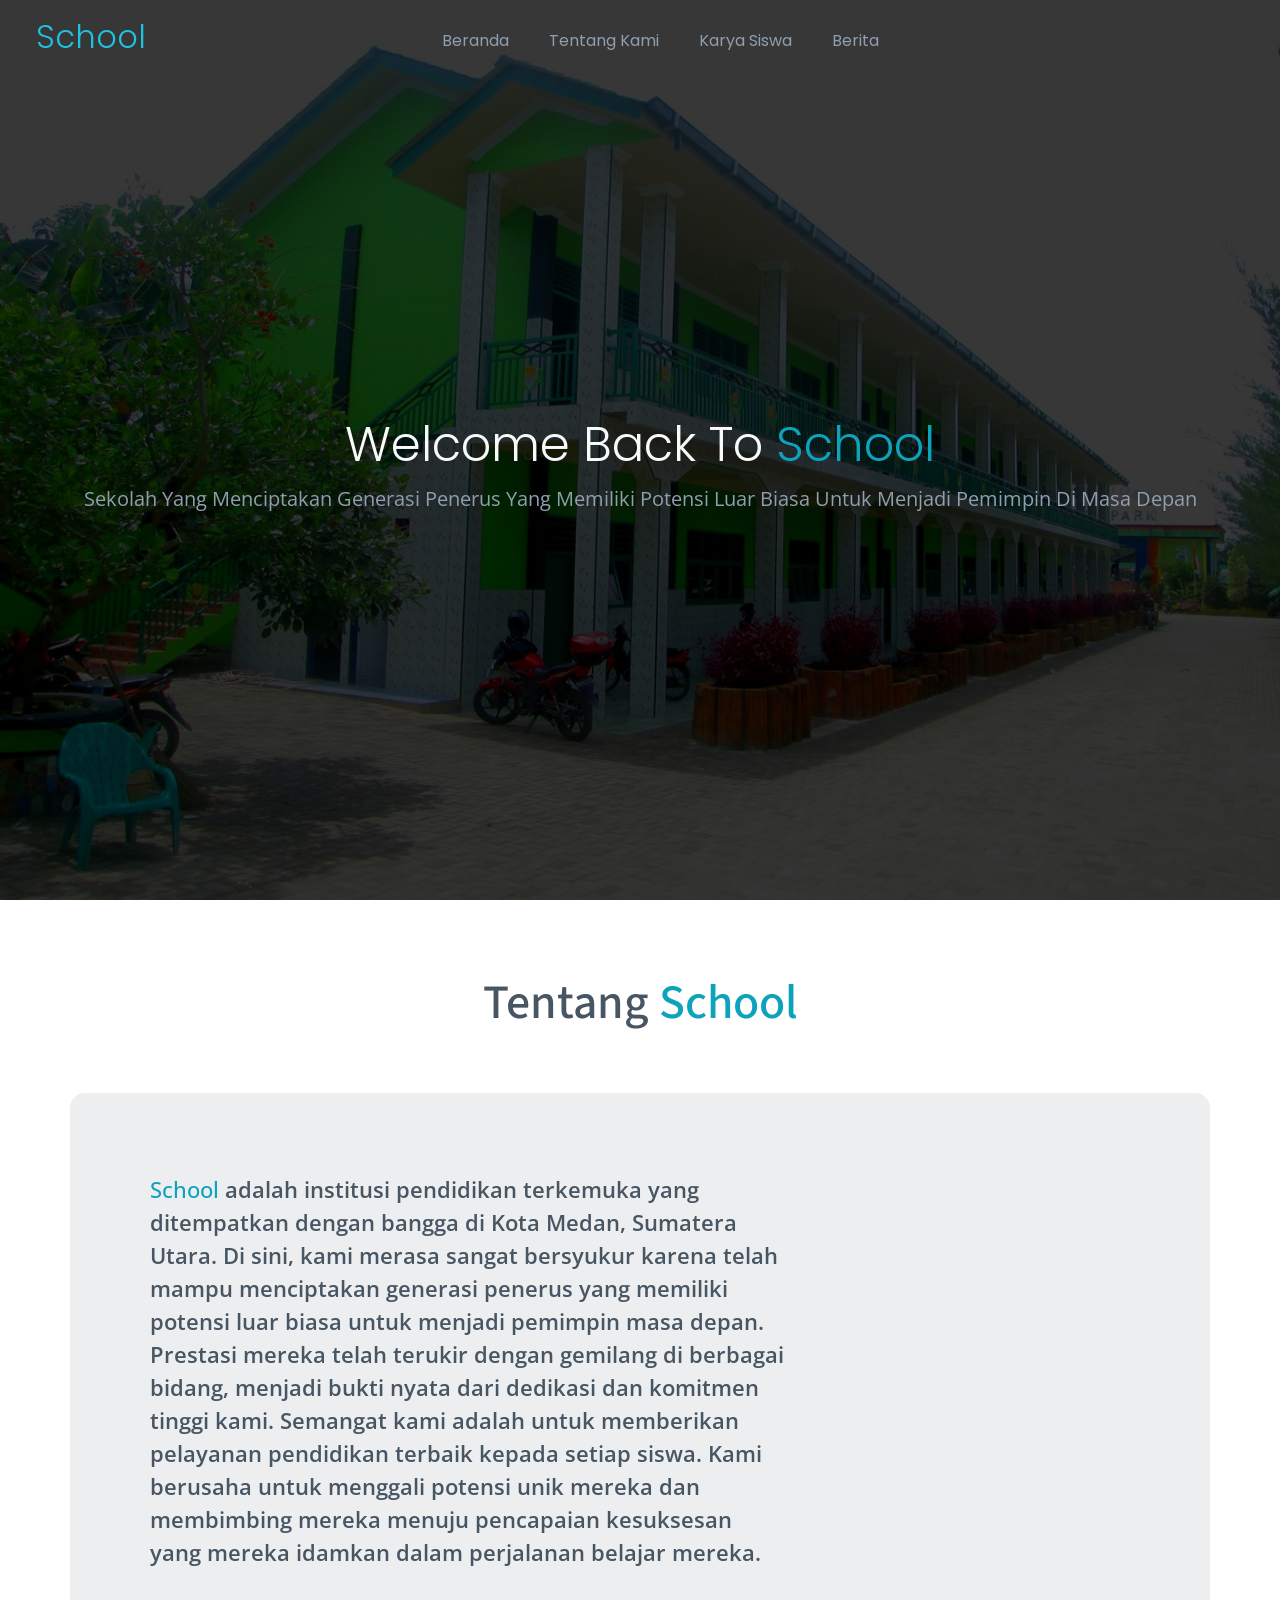
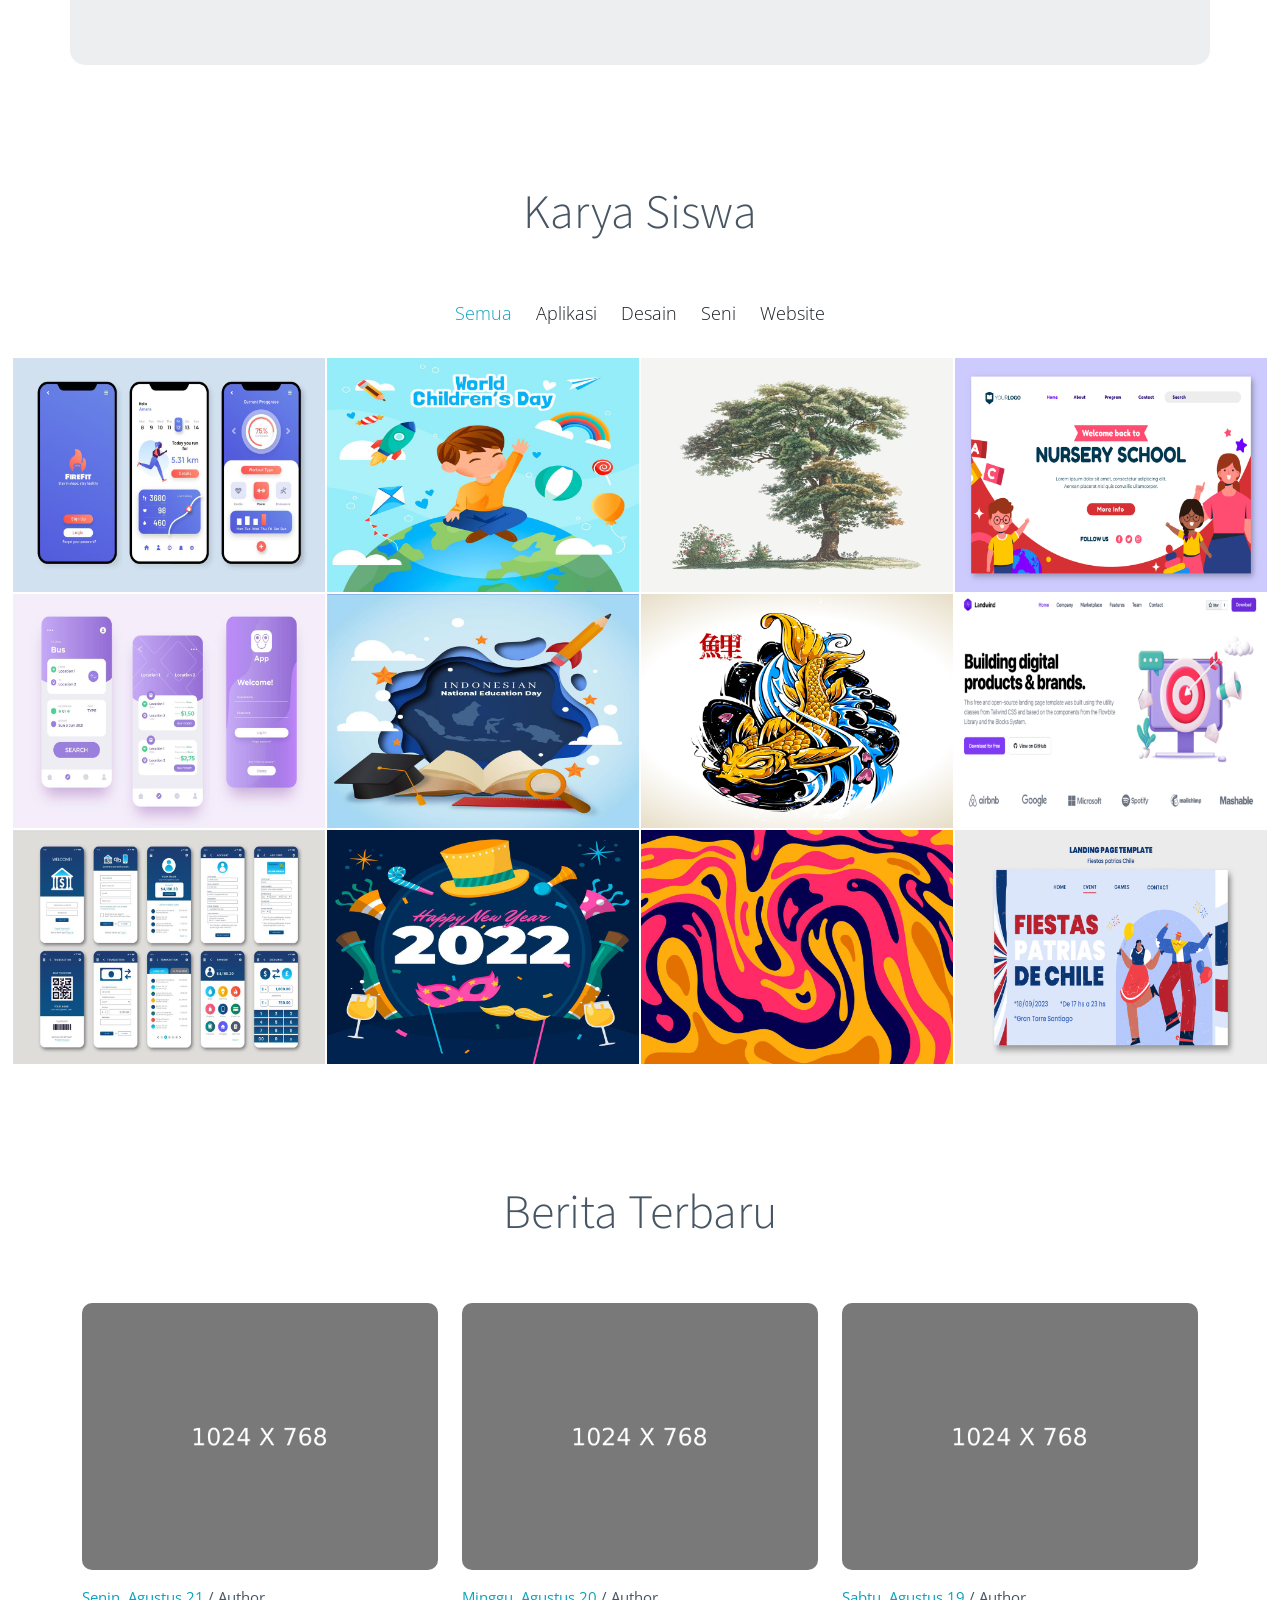
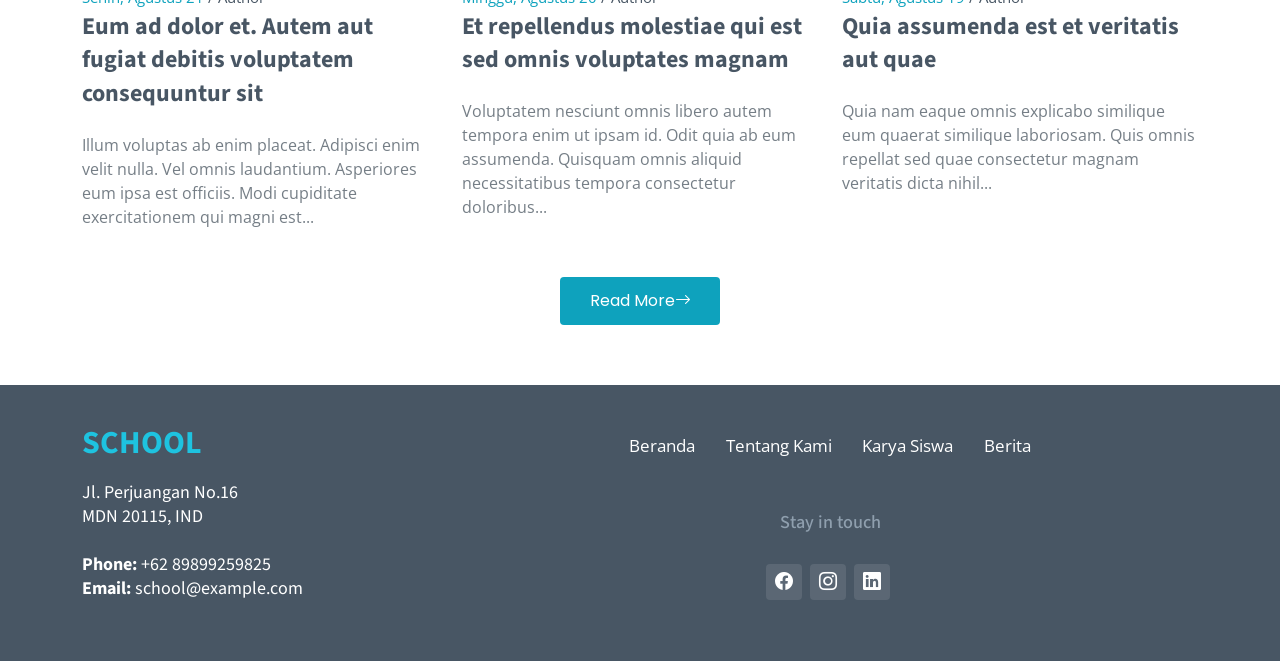
==== index.html @ c2c635a6 "Done: Fix Error Slide Pada Menu Karya Siswa" ====
<!DOCTYPE html>
<html lang="en">

<head>
  <meta charset="utf-8">
  <meta content="width=device-width, initial-scale=1.0" name="viewport">

  <title>School</title>
  <!-- Favicons -->
  <link href="assets/img/icons8-popeye-office-m-32.png" rel="icon">

  <link rel="preconnect" href="https://fonts.googleapis.com">
  <link rel="preconnect" href="https://fonts.gstatic.com" crossorigin>
  <link
    href="https://fonts.googleapis.com/css2?family=Open+Sans:ital,wght@0,300;0,400;0,500;0,600;0,700;1,300;1,400;1,500;1,600;1,700&family=Poppins:ital,wght@0,300;0,400;0,500;0,600;0,700;1,300;1,400;1,500;1,600;1,700&family=Source+Sans+Pro:ital,wght@0,300;0,400;0,600;0,700;1,300;1,400;1,600;1,700&display=swap"
    rel="stylesheet">

  <link href="assets/vendor/bootstrap/css/bootstrap.min.css" rel="stylesheet">
  <link href="assets/vendor/bootstrap-icons/bootstrap-icons.css" rel="stylesheet">
  <link href="assets/vendor/aos/aos.css" rel="stylesheet">
  <link href="assets/vendor/glightbox/css/glightbox.min.css" rel="stylesheet">
  <link href="assets/vendor/swiper/swiper-bundle.min.css" rel="stylesheet">

  <link href="assets/css/variables.css" rel="stylesheet">
  <link href="assets/css/main.css" rel="stylesheet">
</head>

<body>

  <!-- ======= Header ======= -->
  <header id="header" class="header fixed-top" data-scrollto-offset="0">
    <div class="container-fluid d-flex align-items-center justify-content-between">

      <a href="index.html" class="logo d-flex align-items-center scrollto me-auto me-lg-0">
        <h1 class="ms-4">School</h1>
      </a>

      <nav id="navbar" class="navbar">
        <ul>

          <li><a href="#">Beranda</a></li>

          <li><a class="nav-link scrollto" href="#tentang-kami">Tentang Kami</a></li>
          <li><a class="nav-link scrollto" href="#karya-siswa">Karya Siswa</a></li>
          <li><a class="nav-link scrollto" href="#recent-berita-posts" id="berita-link">Berita</a></li>
          </li>
        </ul>
        <i class="bi bi-list mobile-nav-toggle d-none"></i>
      </nav>

      <i class="btn-getstarted scrollto" style="opacity: 0;" href=""></i>

    </div>
  </header>

  <section id="hero-fullscreen" class="hero-fullscreen d-flex align-items-center">
    <div class="container d-flex flex-column align-items-center position-relative" data-aos="zoom-out">
      <h2>Welcome Back To <span>School</span></h2>
      <p>Sekolah Yang Menciptakan Generasi Penerus Yang Memiliki Potensi Luar Biasa Untuk Menjadi Pemimpin Di Masa Depan
      </p>
    </div>
  </section>

  <main id="main">
    <section id="tentang-kami" class="tentang-kami">
      <div class="section-header">
        <h2>Tentang <span>School</span></h2>
      </div>
      <div class="container" data-aos="zoom-out">
        <div class="row g-5">

          <div class="col-lg-8 col-md-6 content d-flex flex-column justify-content-center order-last order-md-first">
            <p>
              <span>School</span> adalah institusi pendidikan terkemuka yang ditempatkan dengan
              bangga di Kota Medan, Sumatera Utara. Di sini, kami merasa sangat bersyukur karena telah mampu
              menciptakan generasi penerus yang memiliki potensi luar biasa untuk menjadi pemimpin masa depan. Prestasi
              mereka telah terukir dengan gemilang di berbagai bidang, menjadi bukti nyata dari dedikasi dan komitmen
              tinggi kami. Semangat kami adalah untuk memberikan pelayanan pendidikan terbaik kepada setiap siswa. Kami
              berusaha untuk menggali potensi unik mereka dan membimbing mereka menuju pencapaian kesuksesan yang mereka
              idamkan dalam perjalanan belajar mereka.
            </p>
          </div>

          <div class="col-lg-4 col-md-6 order-first order-md-last d-flex align-items-center">
            <div class="img">
              <img src="assets/img/about.jpg" alt="" class="img-fluid">
            </div>
          </div>

        </div>

      </div>
    </section>

    <!-- ======= Karya Siswa Section ======= -->
    <section id="karya-siswa" class="karya-siswa" data-aos="fade-up">

      <div class="container">

        <div class="section-header">
          <h2>Karya Siswa</h2>
        </div>

      </div>

      <div class="container-fluid" data-aos="fade-up" data-aos-delay="200">

        <div class="karya-siswa-isotope" data-karya-siswa-filter="*" data-karya-siswa-layout="masonry"
          data-karya-siswa-sort="original-order">

          <ul class="karya-siswa-flters">
            <li data-filter="*" class="filter-active">Semua</li>
            <li data-filter=".filter-app">Aplikasi</li>
            <li data-filter=".filter-design">Desain</li>
            <li data-filter=".filter-art">Seni</li>
            <li data-filter=".filter-web">Website</li>
          </ul>

          <div class="row g-0 karya-siswa-container">

            <div class="col-xl-3 col-lg-4 col-md-6 karya-siswa-item filter-app">
              <img src="assets/img/karya-siswa/app-1.jpeg" class="img-fluid" alt="">
              <div class="karya-siswa-info">
                <h4>Aplikasi 1</h4>
                <a href="assets/img/karya-siswa/app-1.jpeg" title="Aplikasi 1" data-gallery="karya-siswa-gallery"
                  class="glightbox preview-link"><i class="bi bi-zoom-in"></i></a>
              </div>
            </div>

            <div class="col-xl-3 col-lg-4 col-md-6 karya-siswa-item filter-design">
              <img src="assets/img/karya-siswa/design-1.jpeg" class="img-fluid" alt="">
              <div class="karya-siswa-info">
                <h4>Desain 1</h4>
                <a href="assets/img/karya-siswa/design-1.jpeg" title="Desain 1" data-gallery="karya-siswa-gallery"
                  class="glightbox preview-link"><i class="bi bi-zoom-in"></i></a>
              </div>
            </div>

            <div class="col-xl-3 col-lg-4 col-md-6 karya-siswa-item filter-art">
              <img src="assets/img/karya-siswa/seni-1.jpeg" class="img-fluid" alt="">
              <div class="karya-siswa-info">
                <h4>Seni 1</h4>
                <a href="assets/img/karya-siswa/seni-1.jpeg" title="Seni 1" data-gallery="karya-siswa-gallery"
                  class="glightbox preview-link"><i class="bi bi-zoom-in"></i></a>
              </div>
            </div>

            <div class="col-xl-3 col-lg-4 col-md-6 karya-siswa-item filter-web">
              <img src="assets/img/karya-siswa/web-1.jpeg" class="img-fluid" alt="">
              <div class="karya-siswa-info">
                <h4>Website 1</h4>
                <a href="assets/img/karya-siswa/web-1.jpeg" title="Website 1" data-gallery="karya-siswa-gallery"
                  class="glightbox preview-link"><i class="bi bi-zoom-in"></i></a>
              </div>
            </div>

            <div class="col-xl-3 col-lg-4 col-md-6 karya-siswa-item filter-app">
              <img src="assets/img/karya-siswa/app-2.jpeg" class="img-fluid" alt="">
              <div class="karya-siswa-info">
                <h4>Aplikasi 2</h4>
                <a href="assets/img/karya-siswa/app-2.jpeg" title="Aplikasi 2" data-gallery="karya-siswa-gallery"
                  class="glightbox preview-link"><i class="bi bi-zoom-in"></i></a>
              </div>
            </div>

            <div class="col-xl-3 col-lg-4 col-md-6 karya-siswa-item filter-design">
              <img src="assets/img/karya-siswa/design-2.jpeg" class="img-fluid" alt="">
              <div class="karya-siswa-info">
                <h4>Desain 2</h4>
                <a href="assets/img/karya-siswa/design-2.jpeg" title="Desain 2" data-gallery="karya-siswa-gallery"
                  class="glightbox preview-link"><i class="bi bi-zoom-in"></i></a>
              </div>
            </div>

            <div class="col-xl-3 col-lg-4 col-md-6 karya-siswa-item filter-art">
              <img src="assets/img/karya-siswa/seni-2.jpg" class="img-fluid" alt="">
              <div class="karya-siswa-info">
                <h4>Seni 2</h4>
                <a href="assets/img/karya-siswa/seni-2.jpg" title="Seni 2" data-gallery="karya-siswa-gallery"
                  class="glightbox preview-link"><i class="bi bi-zoom-in"></i></a>
              </div>
            </div>

            <div class="col-xl-3 col-lg-4 col-md-6 karya-siswa-item filter-web">
              <img src="assets/img/karya-siswa/web-2.png" class="img-fluid" alt="">
              <div class="karya-siswa-info">
                <h4>Website 2</h4>
                <a href="assets/img/karya-siswa/web-2.png" title="Website 2" data-gallery="karya-siswa-gallery"
                  class="glightbox preview-link"><i class="bi bi-zoom-in"></i></a>
              </div>
            </div>

            <div class="col-xl-3 col-lg-4 col-md-6 karya-siswa-item filter-app">
              <img src="assets/img/karya-siswa/app-3.jpeg" class="img-fluid" alt="">
              <div class="karya-siswa-info">
                <h4>Aplikasi 3</h4>
                <a href="assets/img/karya-siswa/app-3.jpeg" title="Aplikasi 3" data-gallery="karya-siswa-gallery"
                  class="glightbox preview-link"><i class="bi bi-zoom-in"></i></a>
              </div>
            </div>

            <div class="col-xl-3 col-lg-4 col-md-6 karya-siswa-item filter-design">
              <img src="assets/img/karya-siswa/design-3.jpeg" class="img-fluid" alt="">
              <div class="karya-siswa-info">
                <h4>Desain 3</h4>
                <a href="assets/img/karya-siswa/design-3.jpeg" title="Desain 3" data-gallery="karya-siswa-gallery"
                  class="glightbox preview-link"><i class="bi bi-zoom-in"></i></a>
              </div>
            </div>

            <div class="col-xl-3 col-lg-4 col-md-6 karya-siswa-item filter-art">
              <img src="assets/img/karya-siswa/seni-3.jpeg" class="img-fluid" alt="">
              <div class="karya-siswa-info">
                <h4>Seni 3</h4>
                <a href="assets/img/karya-siswa/seni-3.jpeg" title="Seni 3" data-gallery="karya-siswa-gallery"
                  class="glightbox preview-link"><i class="bi bi-zoom-in"></i></a>
              </div>
            </div>

            <div class="col-xl-3 col-lg-4 col-md-6 karya-siswa-item filter-web">
              <img src="assets/img/karya-siswa/web-3.jpg" class="img-fluid" alt="">
              <div class="karya-siswa-info">
                <h4>Website 3</h4>
                <a href="assets/img/karya-siswa/web-3.jpg" title="Website 3" data-gallery="karya-siswa-gallery"
                  class="glightbox preview-link"><i class="bi bi-zoom-in"></i></a>
              </div>
            </div>

          </div>

        </div>

      </div>
    </section>

    <section id="recent-berita-posts" class="recent-berita-posts">

      <div class="container" data-aos="fade-up">

        <div class="section-header">
          <h2>Berita Terbaru</h2>
        </div>

        <div class="row">

          <div class="col-lg-4" data-aos="fade-up" data-aos-delay="200">
            <div class="post-box">
              <div class="post-img"><img src="assets/img/berita/size.png" class="img-fluid" alt=""></div>
              <div class="meta">
                <span class="post-date">Senin, Agustus 21</span>
                <span class="post-author"> / Author</span>
              </div>
              <h3 class="post-title"><a href="berita-detail.html">Eum ad dolor et. Autem aut fugiat debitis voluptatem
                  consequuntur
                  sit</a></h3>
              <p>Illum voluptas ab enim placeat. Adipisci enim velit nulla. Vel omnis laudantium. Asperiores eum
                ipsa
                est officiis. Modi cupiditate exercitationem qui magni est...</p>
            </div>
          </div>

          <div class="col-lg-4" data-aos="fade-up" data-aos-delay="400">
            <div class="post-box">
              <div class="post-img"><img src="assets/img/berita/size.png" class="img-fluid" alt=""></div>
              <div class="meta">
                <span class="post-date">Minggu, Agustus 20</span>
                <span class="post-author"> / Author</span>
              </div>
              <h3 class="post-title"><a href="berita-detail.html">Et repellendus molestiae qui est sed omnis voluptates
                  magnam</a></h3>
              <p>Voluptatem nesciunt omnis libero autem tempora enim ut ipsam id. Odit quia ab eum assumenda.
                Quisquam
                omnis aliquid necessitatibus tempora consectetur doloribus...</p>
            </div>
          </div>

          <div class="col-lg-4" data-aos="fade-up" data-aos-delay="600">
            <div class="post-box">
              <div class="post-img"><img src="assets/img/berita/size.png" class="img-fluid" alt=""></div>
              <div class="meta">
                <span class="post-date">Sabtu, Agustus 19</span>
                <span class="post-author"> / Author</span>
              </div>
              <h3 class="post-title"><a href="berita-detail.html">Quia assumenda est et veritatis aut quae</a></h3>
              <p>Quia nam eaque omnis explicabo similique eum quaerat similique laboriosam. Quis omnis repellat
                sed quae
                consectetur magnam veritatis dicta nihil...</p>
            </div>
          </div>
        </div>
        <div class="d-flex justify-content-center">
          <a class=" btn-readmore" href="berita.html">Read More <i class="bi bi-arrow-right"></i></a>
        </div>
      </div>

    </section>
  </main>

  <footer id="footer" class="footer">

    <div class="footer-content">
      <div class="container">
        <div class="row">

          <div class="col-lg-4 col-md-6">
            <div class="footer-info">
              <h3>School</h3>
              <p>
                Jl. Perjuangan No.16 <br>
                MDN 20115, IND<br><br>
                <strong>Phone:</strong> +62 89899259825<br>
                <strong>Email:</strong> school@example.com<br>
              </p>
            </div>
          </div>
          <div class="col-lg-8 text-center">
            <ul class="list-unstyled nav-links mb-4">
              <li><a href="#">Beranda</a></li>
              <li><a href="index.html#tentang-kami">Tentang Kami</a></li>
              <li><a href="index.html#karya-siswa">Karya Siswa</a></li>
              <li><a href="berita.html">Berita</a></li>
            </ul>
            <div class="sit">
              <h4>Stay in touch</h4>
            </div>
            <div class="social-links mb-3 mb-lg-0 text-center">
              <a href="#" class="facebook"><i class="bi bi-facebook"></i></a>
              <a href="#" class="instagram"><i class="bi bi-instagram"></i></a>
              <a href="#" class="linkedin"><i class="bi bi-linkedin"></i></a>
            </div>
          </div>
        </div>
      </div>
    </div>
    </div>
  </footer>

  <a href="#" class="scroll-top d-flex align-items-center justify-content-center"><i
      class="bi bi-arrow-up-short"></i></a>

  <div id="preloader"></div>

  <script src="assets/vendor/bootstrap/js/bootstrap.bundle.min.js"></script>
  <script src="assets/vendor/aos/aos.js"></script>
  <script src="assets/vendor/glightbox/js/glightbox.min.js"></script>
  <script src="assets/vendor/isotope-layout/isotope.pkgd.min.js"></script>
  <script src="assets/vendor/swiper/swiper-bundle.min.js"></script>

  <script src="assets/js/main.js"></script>

  <script>
    const beritaLink = document.getElementById('berita-link');

    beritaLink.addEventListener('click', (event) => {
      event.preventDefault();

      window.location.href = 'berita.html';
    })
  </script>

</body>

</html>
---- assets/css/variables.css ----
:root {

  /* Fonts */
  --font-default: 'Open Sans', system-ui, -apple-system, "Segoe UI", Roboto, "Helvetica Neue", Arial, "Noto Sans", "Liberation Sans", sans-serif, "Apple Color Emoji", "Segoe UI Emoji", "Segoe UI Symbol", "Noto Color Emoji";
  --font-primary: 'Source Sans Pro', sans-serif;
  --font-secondary: 'Poppins', sans-serif;

  /* Default text color */
  --color-default: #1a1f24;
  --color-default-rgb: 26, 31, 36;

  /* Defult links color */
  --color-links: #0ea2bd;
  --color-links-hover: #1ec3e0;

  /* Primay colors */
  --color-primary: #0ea2bd;
  --color-primary-light: #1ec3e0;
  --color-primary-dark: #0189a1;

  --color-primary-rgb: 14, 162, 189;
  --color-primary-light-rgb: 30, 195, 224;
  --color-primary-dark-rgb: 1, 137, 161;

  /* Secondary colors */
  --color-secondary: #485664;
  --color-secondary-light: #8f9fae;
  --color-secondary-dark: #3a4753;

  --color-secondary-rgb: 72, 86, 100;
  --color-secondary-light-rgb: 143, 159, 174;
  --color-secondary-dark-rgb: 58, 71, 83;

  /* General colors */
  --color-blue: #0d6efd;
  --color-blue-rgb: 13, 110, 253;

  --color-indigo: #6610f2;
  --color-indigo-rgb: 102, 16, 242;

  --color-purple: #6f42c1;
  --color-purple-rgb: 111, 66, 193;

  --color-pink: #f3268c;
  --color-pink-rgb: 243, 38, 140;

  --color-red: #df1529;
  --color-red-rgb: 223, 21, 4;

  --color-orange: #fd7e14;
  --color-orange-rgb: 253, 126, 20;

  --color-yellow: #ffc107;
  --color-yellow-rgb: 255, 193, 7;

  --color-green: #059652;
  --color-green-rgb: 5, 150, 82;

  --color-teal: #20c997;
  --color-teal-rgb: 32, 201, 151;

  --color-cyan: #0dcaf0;
  --color-cyan-rgb: 13, 202, 240;

  --color-white: #ffffff;
  --color-white-rgb: 255, 255, 255;

  --color-gray: #6c757d;
  --color-gray-rgb: 108, 117, 125;

  --color-black: #000000;
  --color-black-rgb: 0, 0, 0;

}

/*--------------------------------------------------------------
# 2. Override default Bootstrap variables
--------------------------------------------------------------*/
:root {

  --bs-blue: var(--color-blue);
  --bs-indigo: var(--color-indigo);
  --bs-purple: var(--color-purple);
  --bs-pink: var(--color-pink);
  --bs-red: var(--color-red);
  --bs-orange: var(--color-orange);
  --bs-yellow: var(--color-yellow);
  --bs-green: var(--color-green);
  --bs-teal: var(--color-teal);
  --bs-cyan: var(--color-cyan);
  --bs-white: var(--color-white);
  --bs-gray: var(--color-gray);
  --bs-gray-dark: #343a40;
  --bs-gray-100: #f8f9fa;
  --bs-gray-200: #e9ecef;
  --bs-gray-300: #dee2e6;
  --bs-gray-400: #ced4da;
  --bs-gray-500: #adb5bd;
  --bs-gray-600: #6c757d;
  --bs-gray-700: #495057;
  --bs-gray-800: #343a40;
  --bs-gray-900: #212529;
  --bs-primary: var(--color-blue);
  --bs-secondary: var(--color-blue);
  --bs-success: #198754;
  --bs-info: #0dcaf0;
  --bs-warning: #ffc107;
  --bs-danger: #dc3545;
  --bs-light: #f8f9fa;
  --bs-dark: #212529;
  --bs-primary-rgb: var(--color-primary-rgb);
  --bs-secondary-rgb: var(--color-secondary-rgb);
  --bs-success-rgb: 25, 135, 84;
  --bs-info-rgb: 13, 202, 240;
  --bs-warning-rgb: 255, 193, 7;
  --bs-danger-rgb: 220, 53, 69;
  --bs-light-rgb: 248, 249, 250;
  --bs-dark-rgb: 33, 37, 41;
  --bs-white-rgb: var(--color-white-rgb);
  --bs-black-rgb: var(--color-black-rgb);
  --bs-body-color-rgb: var(--color-default-rgb);
  --bs-body-bg-rgb: 255, 255, 255;
  --bs-font-sans-serif: var(--font-default);
  --bs-font-monospace: SFMono-Regular, Menlo, Monaco, Consolas, "Liberation Mono", "Courier New", monospace;
  --bs-gradient: linear-gradient(180deg, rgba(255, 255, 255, 0.15), rgba(255, 255, 255, 0));
  --bs-body-font-family: var(--font-default);
  --bs-body-font-size: 1rem;
  --bs-body-font-weight: 400;
  --bs-body-line-height: 1.5;
  --bs-body-color: var(--color-default);
  --bs-body-bg: #fff;

}

/*--------------------------------------------------------------
# 3. Set color and background class names
--------------------------------------------------------------*/
/* Fonts */
.font-default {
  font-family: var(--font-default) !important;
}

.font-primary {
  font-family: var(--font-primary) !important;
}

.font-secondary {
  font-family: var(--font-secondary) !important;
}

/* Text Colors */
.color-default {
  color: var(--color-default) !important;
}

.color-links {
  color: var(--color-links) !important;
}

.color-links:hover {
  color: var(--color-links-hover) !important;
}

.color-primary {
  color: var(--color-primary) !important;
}

.color-primary-light {
  color: var(--color-primary-light) !important;
}

.color-primary-dark {
  color: var(--color-primary-dark) !important;
}

.color-secondary {
  color: var(--color-secondary) !important;
}

.color-secondary-light {
  color: var(--color-secondary-light) !important;
}

.color-secondary-dark {
  color: var(--color-secondary-dark) !important;
}

.color-blue {
  color: var(--color-blue) !important;
}

.color-indigo {
  color: var(--color-indigo) !important;
}

.color-purple {
  color: var(--color-purple) !important;
}

.color-pink {
  color: var(--color-pink) !important;
}

.color-red {
  color: var(--color-red) !important;
}

.color-orange {
  color: var(--color-orange) !important;
}

.color-yellow {
  color: var(--color-yellow) !important;
}

.color-green {
  color: var(--color-green) !important;
}

.color-teal {
  color: var(--color-teal) !important;
}

.color-cyan {
  color: var(--color-cyan) !important;
}

.color-white {
  color: var(--color-white) !important;
}

.color-gray {
  color: var(--color-gray) !important;
}

.color-black {
  color: var(--color-black) !important;
}

/* Background Colors */
.bg-default {
  background-color: var(--color-default) !important;
}

.bg-primary {
  background-color: var(--color-primary) !important;
}

.bg-primary-light {
  background-color: var(--color-primary-light) !important;
}

.bg-primary-dark {
  background-color: var(--color-primary-dark) !important;
}

.bg-secondary {
  background-color: var(--color-secondary) !important;
}

.bg-secondary-light {
  background-color: var(--color-secondary-light) !important;
}

.bg-secondary-dark {
  background-color: var(--color-secondary-dark) !important;
}

.bg-blue {
  background-color: var(--color-blue) !important;
}

.bg-indigo {
  background-color: var(--color-indigo) !important;
}

.bg-purple {
  background-color: var(--color-purple) !important;
}

.bg-pink {
  background-color: var(--color-pink) !important;
}

.bg-red {
  background-color: var(--color-red) !important;
}

.bg-orange {
  background-color: var(--color-orange) !important;
}

.bg-yellow {
  background-color: var(--color-yellow) !important;
}

.bg-green {
  background-color: var(--color-green) !important;
}

.bg-teal {
  background-color: var(--color-teal) !important;
}

.bg-cyan {
  background-color: var(--color-cyan) !important;
}

.bg-white {
  background-color: var(--color-white) !important;
}

.bg-gray {
  background-color: var(--color-gray) !important;
}

.bg-black {
  background-color: var(--color-black) !important;
}
---- assets/css/main.css ----
/*--------------------------------------------------------------
# General
--------------------------------------------------------------*/
:root {
  scroll-behavior: smooth;
}

a {
  color: var(--color-links);
  text-decoration: none;
}

a:hover {
  color: var(--color-links-hover);
  text-decoration: none;
}

h1,
h2,
h3,
h4,
h5,
h6 {
  font-family: var(--font-primary);
}

/*--------------------------------------------------------------
# Preloader
--------------------------------------------------------------*/
/* #preloader {
  position: fixed;
  inset: 0;
  z-index: 9999;
  overflow: hidden;
  background: var(--color-white);
  transition: all 0.6s ease-out;
  width: 100%;
  height: 100vh;
}

#preloader:before,
#preloader:after {
  content: "";
  position: absolute;
  border: 4px solid var(--color-primary);
  border-radius: 50%;
  animation: animate-preloader 2s cubic-bezier(0, 0.2, 0.8, 1) infinite;
}

#preloader:after {
  animation-delay: -0.5s;
} */

@keyframes animate-preloader {
  0% {
    width: 10px;
    height: 10px;
    top: calc(50% - 5px);
    left: calc(50% - 5px);
    opacity: 1;
  }

  100% {
    width: 72px;
    height: 72px;
    top: calc(50% - 36px);
    left: calc(50% - 36px);
    opacity: 0;
  }
}

/*--------------------------------------------------------------
# Sections & Section Header
--------------------------------------------------------------*/
section {
  padding: 60px 0;
  overflow: hidden;
}

.section-header {
  text-align: center;
  padding-bottom: 40px;
}

.section-header h2 {
  font-size: 48px;
  font-weight: 300;
  margin-bottom: 20px;
  color: var(--color-secondary);
}

.section-header p {
  margin: 0 auto;
  color: var(--color-secondary-light);
}

@media (min-width: 1280px) {
  .section-header p {
    max-width: 80%;
  }
}

/*--------------------------------------------------------------
# Breadcrumbs
--------------------------------------------------------------*/
.breadcrumbs {
  padding: 15px 0;
  background: rgba(var(--color-secondary-rgb), 0.05);
  min-height: 40px;
  margin-top: 76px;
}

.breadcrumbs h2 {
  font-size: 30px;
  font-weight: 300;
  margin: 0;
}

.breadcrumbs ol {
  display: flex;
  flex-wrap: wrap;
  list-style: none;
  padding: 0;
  margin: 0;
  font-size: 14px;
}

.breadcrumbs ol li+li {
  padding-left: 10px;
}

.breadcrumbs ol li+li::before {
  display: inline-block;
  padding-right: 10px;
  color: var(--color-secondary-light);
  content: "/";
}

@media (max-width: 992px) {
  .breadcrumbs .d-flex {
    display: block !important;
  }

  .breadcrumbs h2 {
    margin-bottom: 10px;
    font-size: 24px;
  }

  .breadcrumbs ol {
    display: block;
  }

  .breadcrumbs ol li {
    display: inline-block;
  }
}

/*--------------------------------------------------------------
# Scroll top button
--------------------------------------------------------------*/
.scroll-top {
  position: fixed;
  visibility: hidden;
  opacity: 0;
  right: 15px;
  bottom: 15px;
  z-index: 995;
  background: var(--color-primary);
  width: 40px;
  height: 40px;
  border-radius: 4px;
  transition: all 0.4s;
}

.scroll-top i {
  font-size: 24px;
  color: var(--color-white);
  line-height: 0;
}

.scroll-top:hover {
  background: rgba(var(--color-primary-rgb), 0.85);
  color: var(--color-white);
}

.scroll-top.active {
  visibility: visible;
  opacity: 1;
}

/*--------------------------------------------------------------
# Disable aos animation delay on mobile devices
--------------------------------------------------------------*/
@media screen and (max-width: 768px) {
  [data-aos-delay] {
    transition-delay: 0 !important;
  }
}

/*--------------------------------------------------------------
# Header
--------------------------------------------------------------*/
.header {
  padding: 15px 0;
  transition: all 0.5s;
  z-index: 997;
}

.header.sticked {
  background: var(--color-white);
  box-shadow: 0px 2px 20px rgba(var(--color-secondary-rgb), 0.1);
}

.header .logo img {
  max-height: 40px;
  margin-right: 6px;
}

.header .logo h1 {
  font-size: 32px;
  font-weight: 300;
  color: var(--color-primary-light);
  font-family: var(--font-secondary);
}

.header .logo h1 span {
  color: var(--color-primary);
  font-weight: 500;
}

.header .btn-getstarted,
.header .btn-getstarted:focus {
  font-size: 16px;
  color: var(--color-white);
  background: var(--color-primary);
  padding: 8px 23px;
  border-radius: 4px;
  transition: 0.3s;
  font-family: var(--font-secondary);
}

.header .btn-getstarted:hover,
.header .btn-getstarted:focus:hover {
  color: var(--color-white);
  background: rgba(var(--color-primary-rgb), 0.85);
}

@media (max-width: 1279px) {

  .header .btn-getstarted,
  .header .btn-getstarted:focus {
    margin-right: 50px;
  }
}

/*--------------------------------------------------------------
# Desktop Navigation 
--------------------------------------------------------------*/
@media (min-width: 1280px) {
  .navbar {
    padding: 0;
    position: relative;
  }

  .navbar ul {
    margin: 0 3em 0 0;
    padding: 0;
    display: flex;
    list-style: none;
    align-items: center;
  }

  .navbar li {
    position: relative;
  }

  .navbar>ul>li {
    white-space: nowrap;
  }

  .navbar a,
  .navbar a:focus {
    display: flex;
    align-items: center;
    justify-content: space-between;
    padding: 14px 20px;
    font-family: var(--font-secondary);
    font-size: 16px;
    font-weight: 400;
    color: var(--color-secondary-light);
    white-space: nowrap;
    transition: 0.3s;
    position: relative;
  }

  .navbar a i,
  .navbar a:focus i {
    font-size: 12px;
    line-height: 0;
    margin-left: 5px;
  }

  .navbar>ul>li>a:before {
    content: "";
    position: absolute;
    width: 100%;
    height: 2px;
    bottom: 0;
    left: 0;
    background-color: var(--color-primary);
    visibility: hidden;
    transition: all 0.3s ease-in-out 0s;
    transform: scaleX(0);
    transition: all 0.3s ease-in-out 0s;
  }

  .navbar a:hover:before,
  .navbar li:hover>a:before,
  .navbar .active:before {
    visibility: visible;
    transform: scaleX(0.7);
  }

  .navbar a:hover,
  .navbar .active,
  .navbar .active:focus,
  .navbar li:hover>a {
    color: var(--color-primary);
  }

  .navbar .dropdown a:hover:before,
  .navbar .dropdown:hover>a:before,
  .navbar .dropdown .active:before {
    visibility: hidden;
  }

  .navbar .dropdown a:hover,
  .navbar .dropdown .active,
  .navbar .dropdown .active:focus,
  .navbar .dropdown:hover>a {
    color: var(--color-white);
    background: var(--color-secondary);
  }

  .navbar .dropdown ul {
    display: block;
    position: absolute;
    left: 0;
    top: 100%;
    margin: 0;
    padding: 0 0 10px 0;
    z-index: 99;
    opacity: 0;
    visibility: hidden;
    background: var(--color-secondary);
    transition: 0.3s;
  }

  .navbar .dropdown ul li {
    min-width: 200px;
  }

  .navbar .dropdown ul a {
    padding: 10px 20px;
    font-size: 15px;
    text-transform: none;
    font-weight: 400;
    color: rgba(var(--color-white-rgb), 0.5);
  }

  .navbar .dropdown ul a i {
    font-size: 12px;
  }

  .navbar .dropdown ul a:hover,
  .navbar .dropdown ul .active,
  .navbar .dropdown ul .active:hover,
  .navbar .dropdown ul li:hover>a {
    color: var(--color-white);
    background: var(--color-primary);
  }

  .navbar .dropdown:hover>ul {
    opacity: 1;
    visibility: visible;
  }

  .navbar .megamenu {
    position: static;
  }

  .navbar .megamenu ul {
    right: 0;
    padding: 10px;
    display: flex;
  }

  .navbar .megamenu ul li {
    flex: 1;
  }

  .navbar .megamenu ul li a,
  .navbar .megamenu ul li:hover>a {
    color: rgba(var(--color-white-rgb), 0.5);
    background: none;
  }

  .navbar .megamenu ul li a:hover,
  .navbar .megamenu ul li .active,
  .navbar .megamenu ul li .active:hover {
    color: var(--color-white);
    background: var(--color-primary);
  }

  .navbar .dropdown .dropdown ul {
    top: 0;
    left: calc(100% - 30px);
    visibility: hidden;
  }

  .navbar .dropdown .dropdown:hover>ul {
    opacity: 1;
    top: 0;
    left: 100%;
    visibility: visible;
  }
}

@media (min-width: 1280px) and (max-width: 1366px) {
  .navbar .dropdown .dropdown ul {
    left: -90%;
  }

  .navbar .dropdown .dropdown:hover>ul {
    left: -100%;
  }
}

/*--------------------------------------------------------------
# Mobile Navigation
--------------------------------------------------------------*/
@media (max-width: 1279px) {
  .navbar {
    position: fixed;
    top: 0;
    left: -100%;
    width: calc(100% - 70px);
    bottom: 0;
    transition: 0.3s;
    z-index: 9997;
  }

  .navbar ul {
    position: absolute;
    inset: 0;
    padding: 10px 0;
    margin: 0;
    background: rgba(var(--color-secondary-rgb), 0.9);
    overflow-y: auto;
    transition: 0.3s;
    z-index: 9998;
  }

  .navbar a,
  .navbar a:focus {
    display: flex;
    align-items: center;
    justify-content: space-between;
    padding: 12px 20px;
    font-size: 16px;
    font-weight: 500;
    color: rgba(var(--color-white-rgb), 0.7);
    white-space: nowrap;
    transition: 0.3s;
  }

  .navbar a i,
  .navbar a:focus i {
    font-size: 12px;
    line-height: 0;
    margin-left: 5px;
  }

  .navbar a:hover,
  .navbar .active,
  .navbar .active:focus,
  .navbar li:hover>a {
    color: var(--color-white);
  }

  .navbar .dropdown ul,
  .navbar .dropdown .dropdown ul {
    position: static;
    display: none;
    padding: 10px 0;
    margin: 10px 20px;
    transition: all 0.5s ease-in-out;
    border: 1px solid rgba(var(--color-secondary-light-rgb), 0.3);
  }

  .navbar .dropdown>.dropdown-active,
  .navbar .dropdown .dropdown>.dropdown-active {
    display: block;
  }

  .mobile-nav-toggle {
    display: block !important;
    color: var(--color-secondary);
    font-size: 28px;
    cursor: pointer;
    line-height: 0;
    transition: 0.5s;
    position: fixed;
    top: 20px;
    z-index: 9999;
    right: 20px;
  }

  .mobile-nav-toggle.bi-x {
    color: var(--color-white);
  }

  .mobile-nav-active {
    overflow: hidden;
    z-index: 9995;
    position: relative;
  }

  .mobile-nav-active .navbar {
    left: 0;
  }

  .mobile-nav-active .navbar:before {
    content: "";
    position: fixed;
    inset: 0;
    background: rgba(var(--color-secondary-rgb), 0.8);
    z-index: 9996;
  }
}

/*--------------------------------------------------------------
# Index
--------------------------------------------------------------*/

.hero-fullscreen {
  width: 100%;
  min-height: 100vh;
  background: url("../img/bubs.jpg") center center;
  background-size: cover;
  position: relative;
  padding: 120px 0 60px;
}


.hero-fullscreen:before {
  content: "";
  background: rgba(var(--color-black-rgb), 0.65);
  position: absolute;
  inset: 0;
}

@media (min-width: 1365px) {
  .hero-fullscreen {
    background-attachment: fixed;
  }
}

.hero-fullscreen h2 {
  margin: 0 0 10px 0;
  font-size: 48px;
  font-weight: 300;
  color: var(--bs-gray-100);
  font-family: var(--font-secondary);
}

.hero-fullscreen h2 span {
  color: var(--color-primary);
}

.hero-fullscreen p {
  color: var(--color-secondary-light);
  margin: 0 0 30px 0;
  font-size: 20px;
  font-weight: 400;
}

.hero-fullscreen .btn-get-started {
  font-size: 16px;
  font-weight: 400;
  display: inline-block;
  padding: 10px 28px;
  border-radius: 4px;
  transition: 0.5s;
  color: var(--color-white);
  background: var(--color-primary);
  font-family: var(--font-secondary);
}

.hero-fullscreen .btn-get-started:hover {
  background: rgba(var(--color-primary-rgb), 0.8);
}

.hero-fullscreen .btn-watch-video {
  font-size: 16px;
  transition: 0.5s;
  margin-left: 25px;
  font-family: var(--font-secondary);
  color: var(--color-secondary);
  font-weight: 600;
}

.hero-fullscreen .btn-watch-video i {
  color: var(--color-primary);
  font-size: 32px;
  transition: 0.3s;
  line-height: 0;
  margin-right: 8px;
}

.hero-fullscreen .btn-watch-video:hover {
  color: var(--color-primary);
}

.hero-fullscreen .btn-watch-video:hover i {
  color: rgba(var(--color-primary-rgb), 0.8);
}

@media (max-width: 640px) {
  .hero-fullscreen h2 {
    font-size: 32px;
  }

  .hero-fullscreen p {
    font-size: 18px;
    margin-bottom: 30px;
  }

  .hero-fullscreen .btn-get-started,
  .hero-fullscreen .btn-watch-video {
    font-size: 14px;
  }
}

/*--------------------------------------------------------------
# Static Hero Section
--------------------------------------------------------------*/
.hero-static {
  width: 100%;
  min-height: 50vh;
  background: url("../img/hero-bg.png") center center;
  background-size: cover;
  position: relative;
  padding: 120px 0 60px;
}

.hero-static h2 {
  margin: 0 0 10px 0;
  font-size: 48px;
  font-weight: 300;
  color: var(--color-secondary);
  font-family: var(--font-secondary);
}

.hero-static h2 span {
  color: var(--color-primary);
}

.hero-static p {
  color: rgba(var(--color-secondary-rgb), 0.8);
  margin: 0 0 30px 0;
  font-size: 20px;
  font-weight: 400;
}

.hero-static .btn-get-started {
  font-size: 16px;
  font-weight: 400;
  display: inline-block;
  padding: 10px 28px;
  border-radius: 4px;
  transition: 0.5s;
  color: var(--color-white);
  background: var(--color-primary);
  font-family: var(--font-secondary);
}

.hero-static .btn-get-started:hover {
  background: rgba(var(--color-primary-rgb), 0.8);
}

.hero-static .btn-watch-video {
  font-size: 16px;
  transition: 0.5s;
  margin-left: 25px;
  font-family: var(--font-secondary);
  color: var(--color-secondary);
  font-weight: 600;
}

.hero-static .btn-watch-video i {
  color: var(--color-primary);
  font-size: 32px;
  transition: 0.3s;
  line-height: 0;
  margin-right: 8px;
}

.hero-static .btn-watch-video:hover {
  color: var(--color-primary);
}

.hero-static .btn-watch-video:hover i {
  color: rgba(var(--color-primary-rgb), 0.8);
}

@media (max-width: 640px) {
  .hero-static h2 {
    font-size: 32px;
  }

  .hero-static p {
    font-size: 18px;
    margin-bottom: 30px;
  }

  .hero-static .btn-get-started,
  .hero-static .btn-watch-video {
    font-size: 14px;
  }
}

/*--------------------------------------------------------------
# Featured Services Section
--------------------------------------------------------------*/
.featured-services .service-item {
  padding: 30px;
  transition: all ease-in-out 0.4s;
  background: var(--color-white);
  height: 100%;
}

.featured-services .service-item .icon {
  margin-bottom: 10px;
}

.featured-services .service-item .icon i {
  color: var(--color-primary);
  font-size: 36px;
  transition: 0.3s;
}

.featured-services .service-item h4 {
  font-weight: 600;
  margin-bottom: 15px;
  font-size: 24px;
}

.featured-services .service-item h4 a {
  color: var(--color-secondary);
  transition: ease-in-out 0.3s;
}

.featured-services .service-item p {
  line-height: 24px;
  font-size: 14px;
  margin-bottom: 0;
}

.featured-services .service-item:hover {
  transform: translateY(-10px);
  box-shadow: 0px 0 60px 0 rgba(var(--color-secondary-rgb), 0.1);
}

.featured-services .service-item:hover h4 a {
  color: var(--color-primary);
}

/*--------------------------------------------------------------
# About Section
--------------------------------------------------------------*/
.about .about-img {
  position: relative;
  margin: 60px 0 0 60px;
}

.about .about-img:before {
  position: absolute;
  inset: -60px 0 0 -60px;
  z-index: -1;
  content: "";
  background: url("../img/about-bg.png") top left;
  background-repeat: no-repeat;
}

@media (max-width: 575px) {
  .about .about-img {
    margin: 30px 0 0 30px;
  }

  .about .about-img:before {
    inset: -30px 0 0 -30px;
  }
}

.about h3 {
  color: var(--color-secondary);
  font-family: var(--font-secondary);
  font-weight: 300;
  font-size: 32px;
  margin-bottom: 20px;
}

@media (max-width: 768px) {
  .about h3 {
    font-size: 28px;
  }
}

.about .nav-pills {
  border-bottom: 1px solid rgba(var(--color-secondary-rgb), 0.2);
}

.about .nav-pills li+li {
  margin-left: 40px;
}

.about .nav-link {
  background: none;
  font-size: 18px;
  font-weight: 400;
  color: var(--color-secondary);
  padding: 12px 0;
  margin-bottom: -2px;
  border-radius: 0;
  font-family: var(--font-secondary);
}

.about .nav-link.active {
  color: var(--color-primary);
  background: none;
  border-bottom: 3px solid var(--color-primary);
}

@media (max-width: 575px) {
  .about .nav-link {
    font-size: 16px;
  }
}

.about .tab-content h4 {
  font-size: 18px;
  margin: 0;
  font-weight: 700;
  color: var(--color-secondary);
}

.about .tab-content i {
  font-size: 22px;
  line-height: 0;
  margin-right: 8px;
  color: var(--color-primary);
}

/*--------------------------------------------------------------
# Clients Section
--------------------------------------------------------------*/
.clients {
  padding: 0 0 60px 0;
}

.clients .swiper-slide img {
  opacity: 0.5;
  transition: 0.3s;
  filter: grayscale(100);
}

.clients .swiper-slide img:hover {
  filter: none;
  opacity: 1;
}

/*--------------------------------------------------------------
# Call To Action Section
--------------------------------------------------------------*/
.tentang-kami {
  padding: 0;
  margin-bottom: 60px;
}

.tentang-kami .container {
  padding: 80px;
  background: rgba(var(--color-secondary-rgb), 0.1);
  border-radius: 15px;
}

@media (max-width: 992px) {
  .tentang-kami .container {
    padding: 60px;
  }
}

.tentang-kami .content p {
  color: var(--color-secondary);
  font-weight: 600;
  font-size: 22px;
}

.tentang-kami .content .tentang-kami-btn {
  color: var(--color-white);
  font-weight: 500;
  font-size: 16px;
  display: inline-block;
  padding: 12px 40px;
  border-radius: 5px;
  transition: 0.5s;
  margin-top: 10px;
  background: rgba(var(--color-primary-dark-rgb), 0.9);
}

.tentang-kami span {
  color: var(--color-primary);
  font-weight: 500;
}

.tentang-kami h2 {
  padding-top: 75px;
  font-weight: 500;
}

.tentang-kami .content .tentang-kami-btn:hover {
  background: var(--color-primary);
}

.tentang-kami .img {
  position: relative;
}

.tentang-kami .img:before {
  content: "";
  position: absolute;
  inset: 0;
  background: rgba(var(--color-white-rgb), 0.5);
  border-radius: 15px;
  transform: rotate(12deg);
}

.tentang-kami .img:after {
  content: "";
  position: absolute;
  inset: 0;
  background: rgba(var(--color-white-rgb), 0.9);
  border-radius: 15px;
  transform: rotate(6deg);
}

.tentang-kami .img img {
  position: relative;
  z-index: 3;
  border-radius: 15px;
}

/*--------------------------------------------------------------
# On Focus Section
--------------------------------------------------------------*/
.onfocus {
  padding: 0;
}

.onfocus .video-play {
  min-height: 400px;
  background: linear-gradient(rgba(var(--color-black-rgb), 0.4), rgba(var(--color-black-rgb), 0.7)), url("../img/onfocus-video-bg.jpg") center center;
  background-size: cover;
}

.onfocus .content {
  background: linear-gradient(rgba(var(--color-secondary-rgb), 0.5), rgba(var(--color-secondary-rgb), 0.8)), url("../img/onfocus-content-bg.jpg") center center;
  background-size: cover;
  color: rgba(var(--color-white-rgb), 0.8);
  padding: 40px;
}

@media (min-width: 768px) {
  .onfocus .content {
    padding: 80px;
  }
}

.onfocus .content h3 {
  font-weight: 600;
  font-size: 32px;
  color: var(--color-white);
}

.onfocus .content ul {
  list-style: none;
  padding: 0;
}

.onfocus .content ul li {
  padding-bottom: 10px;
}

.onfocus .content ul i {
  font-size: 20px;
  padding-right: 4px;
  color: var(--color-primary);
}

.onfocus .content p:last-child {
  margin-bottom: 0;
}

.onfocus .content .read-more {
  font-family: var(--font-primary);
  font-weight: 500;
  font-size: 16px;
  letter-spacing: 1px;
  padding: 12px 24px;
  border-radius: 5px;
  transition: 0.3s;
  display: -nline-flex;
  align-items: center;
  justify-content: center;
  color: var(--color-white);
  background: var(--color-primary);
}

.onfocus .content .read-more i {
  font-size: 18px;
  margin-left: 5px;
  line-height: 0;
  transition: 0.3s;
}

.onfocus .content .read-more:hover {
  background: rgba(var(--color-primary-rgb), 0.9);
  padding-right: 19px;
}

.onfocus .content .read-more:hover i {
  margin-left: 10px;
}

.onfocus .play-btn {
  width: 94px;
  height: 94px;
  background: radial-gradient(var(--color-primary) 50%, rgba(var(--color-primary-rgb), 0.4) 52%);
  border-radius: 50%;
  display: block;
  position: absolute;
  left: calc(50% - 47px);
  top: calc(50% - 47px);
  overflow: hidden;
}

.onfocus .play-btn:before {
  content: "";
  position: absolute;
  width: 120px;
  height: 120px;
  animation-delay: 0s;
  animation: pulsate-btn 2s;
  animation-direction: forwards;
  animation-iteration-count: infinite;
  animation-timing-function: steps;
  opacity: 1;
  border-radius: 50%;
  border: 5px solid rgba(var(--color-primary-rgb), 0.7);
  top: -15%;
  left: -15%;
  background: rgba(198, 16, 0, 0);
}

.onfocus .play-btn:after {
  content: "";
  position: absolute;
  left: 50%;
  top: 50%;
  transform: translateX(-40%) translateY(-50%);
  width: 0;
  height: 0;
  border-top: 10px solid transparent;
  border-bottom: 10px solid transparent;
  border-left: 15px solid var(--color-white);
  z-index: 100;
  transition: all 400ms cubic-bezier(0.55, 0.055, 0.675, 0.19);
}

.onfocus .play-btn:hover:before {
  content: "";
  position: absolute;
  left: 50%;
  top: 50%;
  transform: translateX(-40%) translateY(-50%);
  width: 0;
  height: 0;
  border: none;
  border-top: 10px solid transparent;
  border-bottom: 10px solid transparent;
  border-left: 15px solid var(--color-white);
  z-index: 200;
  animation: none;
  border-radius: 0;
}

.onfocus .play-btn:hover:after {
  border-left: 15px solid var(--color-primary);
  transform: scale(20);
}

@keyframes pulsate-btn {
  0% {
    transform: scale(0.6, 0.6);
    opacity: 1;
  }

  100% {
    transform: scale(1, 1);
    opacity: 0;
  }
}

/*--------------------------------------------------------------
# Features Section
--------------------------------------------------------------*/
.features .nav-tabs {
  border: 0;
}

.features .nav-link {
  border: 0;
  padding: 25px 20px;
  color: var(--color-secondary);
  box-shadow: 5px 5px 25px rgba(var(--color-secondary-rgb), 0.15);
  border-radius: 0;
  display: flex;
  align-items: center;
  justify-content: center;
  flex-direction: column;
  transition: 0s;
  cursor: pointer;
  height: 100%;
}

.features .nav-link i {
  font-size: 32px;
  line-height: 0;
}

.features .nav-link h4 {
  font-size: 20px;
  font-weight: 600;
  margin: 10px 0 0 0;
  color: var(--color-secondary);
}

.features .nav-link:hover {
  color: var(--color-primary);
}

.features .nav-link.active {
  transition: 0.3s;
  background: var(--color-secondary) linear-gradient(rgba(var(--color-primary-rgb), 0.95), rgba(var(--color-primary-rgb), 0.6));
  border-color: var(--color-primary);
}

.features .nav-link.active h4 {
  color: var(--color-white);
}

.features .nav-link.active i {
  color: var(--color-white) !important;
}

.features .tab-content {
  margin-top: 30px;
}

.features .tab-pane.active {
  animation: fadeIn 0.5s ease-out;
}

.features .tab-pane h3 {
  font-weight: 600;
  font-size: 36px;
  color: var(--color-secondary);
}

.features .tab-pane ul {
  list-style: none;
  padding: 0;
}

.features .tab-pane ul li {
  padding-bottom: 10px;
}

.features .tab-pane ul i {
  font-size: 24px;
  margin-right: 4px;
  color: var(--color-primary);
}

.features .tab-pane p:last-child {
  margin-bottom: 0;
}

@keyframes fadeIn {
  0% {
    opacity: 0;
  }

  100% {
    opacity: 1;
  }
}

/*--------------------------------------------------------------
# Services Section
--------------------------------------------------------------*/
.services .img {
  border-radius: 8px;
  overflow: hidden;
}

.services .img img {
  transition: 0.6s;
}

.services .details {
  padding: 50px 30px;
  margin: -100px 30px 0 30px;
  transition: all ease-in-out 0.3s;
  background: var(--color-white);
  position: relative;
  background: rgba(var(--color-white-rgb), 0.9);
  text-align: center;
  border-radius: 8px;
  box-shadow: 0px 0 25px rgba(var(--color-black-rgb), 0.1);
}

.services .details .icon {
  margin: 0;
  width: 72px;
  height: 72px;
  background: var(--color-primary);
  border-radius: 50px;
  display: flex;
  align-items: center;
  justify-content: center;
  margin-bottom: 20px;
  color: var(--color-white);
  font-size: 28px;
  transition: ease-in-out 0.3s;
  position: absolute;
  top: -36px;
  left: calc(50% - 36px);
  border: 6px solid var(--color-white);
}

.services .details h3 {
  color: var(--color-default);
  font-weight: 700;
  margin: 10px 0 15px 0;
  font-size: 22px;
  transition: ease-in-out 0.3s;
}

.services .details p {
  line-height: 24px;
  font-size: 14px;
  margin-bottom: 0;
}

.services .service-item:hover .details h3 {
  color: var(--color-primary);
}

.services .service-item:hover .details .icon {
  background: var(--color-white);
  border: 2px solid var(--color-primary);
}

.services .service-item:hover .details .icon i {
  color: var(--color-primary);
}

.services .service-item:hover .img img {
  transform: scale(1.2);
}

/*--------------------------------------------------------------
# Testimonials Section
--------------------------------------------------------------*/
.testimonials {
  padding: 80px 0;
  background: url("../img/testimonials-bg.jpg") no-repeat;
  background-position: center center;
  background-size: cover;
  position: relative;
}

.testimonials::before {
  content: "";
  position: absolute;
  inset: 0;
  background: rgba(var(--color-secondary-dark-rgb), 0.8);
}

.testimonials .section-header {
  margin-bottom: 40px;
}

.testimonials .testimonials-carousel,
.testimonials .testimonials-slider {
  overflow: hidden;
}

.testimonials .testimonial-item {
  text-align: center;
  color: var(--color-white);
}

.testimonials .testimonial-item .testimonial-img {
  width: 100px;
  border-radius: 50%;
  border: 6px solid rgba(var(--color-white-rgb), 0.15);
  margin: 0 auto;
}

.testimonials .testimonial-item h3 {
  font-size: 20px;
  font-weight: bold;
  margin: 10px 0 5px 0;
  color: var(--color-white);
}

.testimonials .testimonial-item h4 {
  font-size: 14px;
  color: rgba(var(--color-white-rgb), 0.6);
  margin: 0 0 15px 0;
}

.testimonials .testimonial-item .stars {
  margin-bottom: 15px;
}

.testimonials .testimonial-item .stars i {
  color: var(--color-yellow);
  margin: 0 1px;
}

.testimonials .testimonial-item .quote-icon-left,
.testimonials .testimonial-item .quote-icon-right {
  color: rgba(var(--color-white-rgb), 0.6);
  font-size: 26px;
  line-height: 0;
}

.testimonials .testimonial-item .quote-icon-left {
  display: inline-block;
  left: -5px;
  position: relative;
}

.testimonials .testimonial-item .quote-icon-right {
  display: inline-block;
  right: -5px;
  position: relative;
  top: 10px;
  transform: scale(-1, -1);
}

.testimonials .testimonial-item p {
  font-style: italic;
  margin: 0 auto 15px auto;
}

.testimonials .swiper-pagination {
  margin-top: 20px;
  position: relative;
}

.testimonials .swiper-pagination .swiper-pagination-bullet {
  width: 12px;
  height: 12px;
  background-color: rgba(var(--color-white-rgb), 0.4);
  opacity: 0.5;
}

.testimonials .swiper-pagination .swiper-pagination-bullet-active {
  background-color: var(--color-white);
  opacity: 1;
}

@media (min-width: 992px) {
  .testimonials .testimonial-item p {
    width: 80%;
  }
}

/*--------------------------------------------------------------
# Pricing Section
--------------------------------------------------------------*/
.pricing {
  background: rgba(var(--color-secondary-rgb), 0.04);
}

.pricing .pricing-item {
  padding: 60px 40px;
  box-shadow: 0 3px 20px -2px rgba(var(--color-gray-rgb), 0.15);
  background: var(--color-white);
  height: 100%;
  display: flex;
  flex-direction: column;
  border: 4px solid var(--color-white);
  border-radius: 10px;
  overflow: hidden;
}

.pricing .pricing-header {
  background: linear-gradient(rgba(var(--color-secondary-rgb), 0.9), rgba(var(--color-secondary-rgb), 0.9)), url("../img/pricing-bg.jpg") center center;
  background-size: cover;
  text-align: center;
  padding: 40px;
  margin: -60px -40px 0;
}

.pricing h3 {
  font-weight: 600;
  margin-bottom: 5px;
  font-size: 36px;
  color: var(--color-white);
}

.pricing h4 {
  font-size: 48px;
  color: var(--color-white);
  font-weight: 400;
  font-family: var(--font-primary);
  margin-bottom: 0;
}

.pricing h4 sup {
  font-size: 28px;
}

.pricing h4 span {
  color: rgba(var(--color-white-rgb), 0.6);
  font-size: 24px;
}

.pricing ul {
  padding: 30px 0;
  list-style: none;
  color: var(--color-gray);
  text-align: left;
  line-height: 20px;
}

.pricing ul li {
  padding: 10px 0;
  display: flex;
  align-items: center;
}

.pricing ul i {
  color: var(--color-primary);
  font-size: 36px;
  padding-right: 3px;
  line-height: 0;
}

.pricing ul .na {
  color: rgba(var(--color-gray-rgb), 0.5);
}

.pricing ul .na i {
  color: rgba(var(--color-gray-rgb), 0.5);
  font-size: 24px;
  padding-left: 4px;
}

.pricing ul .na span {
  text-decoration: line-through;
}

.pricing .buy-btn {
  display: inline-block;
  padding: 12px 40px;
  border-radius: 6px;
  color: var(--color-primary);
  transition: none;
  font-size: 16px;
  font-weight: 700;
  transition: 0.3s;
  border: 1px solid var(--color-primary);
}

.pricing .buy-btn:hover {
  background: var(--color-primary);
  color: var(--color-white);
}

.pricing .featured {
  border-color: var(--color-primary);
}

.pricing .featured .pricing-header {
  background: linear-gradient(rgba(var(--color-primary-rgb), 0.9), rgba(var(--color-primary-rgb), 0.9)), url("../img/pricing-bg.jpg") center center;
}

.pricing .featured .buy-btn {
  background: var(--color-primary);
  color: var(--color-white);
}

/*--------------------------------------------------------------
# F.A.Q Section
--------------------------------------------------------------*/
@media (max-width: 991px) {
  .faq {
    padding: 0;
  }
}

.faq .content h3 {
  font-weight: 400;
  font-size: 34px;
  color: var(--color-secondary);
}

.faq .content h4 {
  font-size: 20px;
  font-weight: 700;
  margin-top: 5px;
}

.faq .content p {
  font-size: 15px;
  color: var(--color-gray);
}

.faq .img {
  background-size: cover;
  background-repeat: no-repeat;
  background-position: center center;
  min-height: 400px;
}

.faq .accordion-item {
  border: 0;
  margin-top: 15px;
  box-shadow: 0px 5px 25px 0px rgba(var(--color-black-rgb), 0.06);
}

.faq .accordion-collapse {
  border: 0;
}

.faq .accordion-button {
  padding: 15px 40px 20px 60px;
  font-weight: 600;
  border: 0;
  font-size: 18px;
  color: var(--color-default);
  text-align: left;
  background: var(--color-white);
  box-shadow: none;
  border-radius: 5px;
}

.faq .accordion-button:not(.collapsed) {
  color: var(--color-primary);
  border-bottom: 0;
  box-shadow: none;
}

.faq .question-icon {
  position: absolute;
  top: 14px;
  left: 25px;
  font-size: 20px;
  color: var(--color-primary);
}

.faq .accordion-button:after {
  position: absolute;
  right: 15px;
  top: 15px;
  color: var(--color-primary);
}

.faq .accordion-body {
  padding: 0 30px 25px 60px;
  border: 0;
  border-radius: 5px;
  background: var(--color-white);
  box-shadow: none;
}

/*--------------------------------------------------------------
# karya-siswa Section
--------------------------------------------------------------*/
.karya-siswa .karya-siswa-flters {
  padding: 0;
  margin: 0 auto 30px auto;
  list-style: none;
  text-align: center;
}

.karya-siswa .karya-siswa-flters li {
  cursor: pointer;
  display: inline-block;
  padding: 0;
  font-size: 18px;
  font-weight: 300;
  margin: 0 10px;
  line-height: 1;
  margin-bottom: 5px;
  transition: all 0.3s ease-in-out;
}

.karya-siswa .karya-siswa-flters li:hover,
.karya-siswa .karya-siswa-flters li.filter-active {
  color: var(--color-primary);
}

.karya-siswa .karya-siswa-flters li:first-child {
  margin-left: 0;
}

.karya-siswa .karya-siswa-flters li:last-child {
  margin-right: 0;
}

@media (max-width: 575px) {
  .karya-siswa .karya-siswa-flters li {
    font-size: 14px;
    margin: 0 5px;
  }
}

.karya-siswa .karya-siswa-item {
  position: relative;
  border: 1px solid var(--color-white);
  overflow: hidden;
  z-index: 1;
}

.karya-siswa .karya-siswa-item img {
  transition: all 0.3s;
}

.karya-siswa .karya-siswa-item:before {
  content: "";
  inset: 0;
  position: absolute;
  background: rgba(var(--color-secondary-rgb), 0.8);
  z-index: 2;
  transition: 0.5s;
  visibility: hidden;
  opacity: 0;
}

.karya-siswa .karya-siswa-item .karya-siswa-info {
  opacity: 0;
  position: absolute;
  inset: auto 40px 40px 40px;
  z-index: 3;
  transition: all ease-in-out 0.3s;
  padding: 20px;
}

.karya-siswa .karya-siswa-item .karya-siswa-info h4 {
  font-size: 18px;
  font-weight: 600;
  color: var(--color-white);
  padding-right: 50px;
}

.karya-siswa .karya-siswa-item .karya-siswa-info .preview-link,
.karya-siswa .karya-siswa-item .karya-siswa-info .details-link {
  position: absolute;
  right: 15px;
  font-size: 24px;
  top: calc(50% - 14px);
  color: rgba(var(--color-white-rgb), 0.7);
  transition: 0.3s;
  line-height: 0;
}

.karya-siswa .karya-siswa-item .karya-siswa-info .preview-link:hover,
.karya-siswa .karya-siswa-item .karya-siswa-info .details-link:hover {
  color: var(--color-white);
}

.karya-siswa .karya-siswa-item .karya-siswa-info .details-link {
  right: 14px;
  font-size: 28px;
}

.karya-siswa .karya-siswa-item:hover:before {
  visibility: visible;
  opacity: 1;
}

.karya-siswa .karya-siswa-item:hover img {
  transform: scale(1.2);
}

.karya-siswa .karya-siswa-item:hover .karya-siswa-info {
  opacity: 1;
  inset: auto 10px 0 10px;
}

/*--------------------------------------------------------------
# Recent berita Posts
--------------------------------------------------------------*/
.recent-berita-posts .post-box {
  transition: 0.3s;
  height: 100%;
  overflow: hidden;
  position: relative;
  display: flex;
  flex-direction: column;
}

.recent-berita-posts .post-box .post-img {
  overflow: hidden;
  position: relative;
  border-radius: 10px;
}

.recent-berita-posts .post-box .post-img img {
  transition: 0.5s;
}

.recent-berita-posts .post-box .meta {
  margin-top: 15px;
}

.recent-berita-posts .post-box .meta .post-date {
  font-size: 15px;
  font-weight: 400;
  color: var(--color-primary);
}

.recent-berita-posts .post-box .meta .post-author {
  font-size: 15px;
  font-weight: 400;
  color: var(--color-secondary);
}

.recent-berita-posts .post-box .post-title a {
  font-size: 24px;
  color: var(--color-secondary);
  font-weight: 700;
  margin: 15px 0 0 0;
  position: relative;
  transition: 0.3s;
}

.recent-berita-posts .post-box p {
  margin: 15px 0 0 0;
  color: rgba(var(--color-secondary-dark-rgb), 0.7);
}

.recent-berita-posts .post-box .readmore {
  display: flex;
  align-items: center;
  font-weight: 600;
  line-height: 1;
  transition: 0.3s;
  margin-top: 15px;
}

.recent-berita-posts .post-box .readmore i {
  line-height: 0;
  margin-left: 4px;
  font-size: 18px;
}

.recent-berita-posts .post-box:hover .post-title a {
  color: var(--color-primary);
}

.recent-berita-posts .post-box:hover .post-img img {
  transform: scale(1.1);
}

.recent-berita-posts .btn-readmore,
.recent-berita-posts .btn-readmore:focus {
  font-size: 16px;
  color: var(--color-white);
  background: var(--color-primary);
  padding: 12px 23px;
  border-radius: 4px;
  transition: 0.3s;
  font-family: var(--font-secondary);
  justify-content: center;
  margin-top: 3em;
  display: flex;
  width: 10em;
}

.recent-berita-posts .btn-readmore:hover,
.recent-berita-posts .btn-readmore:focus:hover {
  color: var(--color-white);
  background: rgba(var(--color-primary-rgb), 0.85);
}

/*--------------------------------------------------------------
# Karya Siswa Details
--------------------------------------------------------------*/
.karya-siswa-details {
  padding-top: 40px;
}

.karya-siswa-details .karya-siswa-details-slider img {
  width: 100%;
}

.karya-siswa-details .karya-siswa-details-slider .swiper-pagination {
  margin-top: 20px;
  position: relative;
}

.karya-siswa-details .karya-siswa-details-slider .swiper-pagination .swiper-pagination-bullet {
  width: 12px;
  height: 12px;
  background-color: var(--color-white);
  opacity: 1;
  border: 1px solid var(--color-primary);
}

.karya-siswa-details .karya-siswa-details-slider .swiper-pagination .swiper-pagination-bullet-active {
  background-color: var(--color-primary);
}

.karya-siswa-details .karya-siswa-info {
  padding: 30px;
  box-shadow: 0px 0 30px rgba(var(--color-secondary-rgb), 0.15);
}

.karya-siswa-details .karya-siswa-info h3 {
  font-size: 22px;
  font-weight: 700;
  margin-bottom: 20px;
  padding-bottom: 20px;
  border-bottom: 1px solid var(--color-secondary-light);
}

.karya-siswa-details .karya-siswa-info ul {
  list-style: none;
  padding: 0;
  font-size: 15px;
}

.karya-siswa-details .karya-siswa-info ul li+li {
  margin-top: 10px;
}

.karya-siswa-details .karya-siswa-description {
  padding-top: 30px;
}

.karya-siswa-details .karya-siswa-description h2 {
  font-size: 26px;
  font-weight: 700;
  margin-bottom: 20px;
}

.karya-siswa-details .karya-siswa-description p {
  padding: 0;
}

/*--------------------------------------------------------------
# Berita List
--------------------------------------------------------------*/
.berita .posts-list article {
  box-shadow: 0 4px 16px rgba(var(--color-black-rgb), 0.1);
  padding: 30px;
  height: 100%;
}

.berita .posts-list article+article {
  margin-top: 60px;
}

.berita .posts-list .post-img {
  max-height: 240px;
  margin: -30px -30px 0 -30px;
  overflow: hidden;
  border-radius: 10px;
}

.berita .posts-list .title {
  font-size: 24px;
  font-weight: 700;
  padding: 0 0 1.2em 0;
  margin: 20px 0 0 0;
  height: 3.5em;
  display: -webkit-box;
  -webkit-box-orient: vertical;
  overflow: hidden;
  -webkit-line-clamp: 3;
}

.berita .posts-list .title a {
  color: var(--color-secondary);
  transition: 0.3s;
  font-weight: 700;
  margin: 15px 0 0 0;
  position: relative;
  transition: 0.3s;
}

.berita .posts-list .title a:hover {
  color: var(--color-primary);
}

.berita .posts-list .meta-top {
  margin-top: 20px;
  color: var(--color-gray);
}

.berita .posts-list .meta-top ul {
  display: flex;
  flex-wrap: wrap;
  list-style: none;
  align-items: center;
  padding: 0;
  margin: 0;
  justify-content: space-between;
}

.berita .posts-list .meta-top ul li+li {
  padding-left: 20px;
}

.berita .posts-list .meta-top i {
  font-size: 16px;
  margin-right: 8px;
  line-height: 0;
  color: rgba(var(--color-primary-rgb), 0.8);
}

.berita .posts-list .meta-top a {
  color: var(--color-gray);
  font-size: 14px;
  display: inline-block;
  line-height: 1;
}

.berita .posts-list .content {
  margin-top: 20px;
  height: 7.8em;
  display: -webkit-box;
  -webkit-box-orient: vertical;
  overflow: hidden;
  -webkit-line-clamp: 5;
}

.berita .posts-list .read-more a {
  display: inline-block;
  background: var(--color-primary);
  color: var(--color-white);
  padding: 9px 30px;
  transition: 0.3s;
  font-size: 14px;
  border-radius: 4px;
  margin-top: 3em;
}

.berita .posts-list .read-more a:hover {
  background: rgba(var(--color-primary-rgb), 0.8);
}

/*--------------------------------------------------------------
# Berita Details Page
--------------------------------------------------------------*/
.berita .berita-details {
  box-shadow: 0 4px 16px rgba(var(--color-black-rgb), 0.1);
  padding: 30px;
}

.berita .berita-details .post-img {
  margin: -30px -30px 20px -30px;
  overflow: hidden;
}

.berita .berita-details .title {
  font-size: 28px;
  font-weight: 700;
  padding: 0;
  margin: 20px 0 0 0;
  color: var(--color-secondary);
}

.berita .berita-details .content {
  margin-top: 20px;
}

.berita .berita-details .content h3 {
  font-size: 22px;
  margin-top: 30px;
  font-weight: bold;
}

.berita .berita-details .content blockquote {
  overflow: hidden;
  background-color: rgba(var(--color-secondary-rgb), 0.06);
  padding: 60px;
  position: relative;
  text-align: center;
  margin: 20px 0;
}

.berita .berita-details .content blockquote p {
  color: var(--color-default);
  line-height: 1.6;
  margin-bottom: 0;
  font-style: italic;
  font-weight: 500;
  font-size: 22px;
}

.berita .berita-details .content blockquote:after {
  content: "";
  position: absolute;
  left: 0;
  top: 0;
  bottom: 0;
  width: 3px;
  background-color: var(--color-secondary);
  margin-top: 20px;
  margin-bottom: 20px;
}

.berita .berita-details .meta-top {
  margin-top: 20px;
  color: var(--color-gray);
}

.berita .berita-details .meta-top ul {
  display: flex;
  flex-wrap: wrap;
  list-style: none;
  align-items: center;
  padding: 0;
  margin: 0;
}

.berita .berita-details .meta-top ul li+li {
  padding-left: 20px;
}

.berita .berita-details .meta-top i {
  font-size: 16px;
  margin-right: 8px;
  line-height: 0;
  color: rgba(var(--color-primary-rgb), 0.8);
}

.berita .berita-details .meta-top a {
  color: var(--color-gray);
  font-size: 14px;
  display: inline-block;
  line-height: 1;
}

.berita .berita-details .meta-bottom {
  padding-top: 10px;
  border-top: 1px solid rgba(var(--color-secondary-rgb), 0.15);
}

.berita .berita-details .meta-bottom i {
  color: var(--color-secondary-light);
  display: inline;
}

.berita .berita-details .meta-bottom a {
  color: rgba(var(--color-secondary-rgb), 0.8);
  transition: 0.3s;
}

.berita .berita-details .meta-bottom a:hover {
  color: var(--color-primary);
}

.berita .berita-details .meta-bottom .cats {
  list-style: none;
  display: inline;
  padding: 0 20px 0 0;
  font-size: 14px;
}

.berita .berita-details .meta-bottom .cats li {
  display: inline-block;
}

.berita .berita-details .meta-bottom .tags {
  list-style: none;
  display: inline;
  padding: 0;
  font-size: 14px;
}

.berita .berita-details .meta-bottom .tags li {
  display: inline-block;
}

.berita .berita-details .meta-bottom .tags li+li::before {
  padding-right: 6px;
  color: var(--color-default);
  content: ",";
}

.berita .berita-details .meta-bottom .share {
  font-size: 16px;
}

.berita .berita-details .meta-bottom .share i {
  padding-left: 5px;
}

.berita .post-author {
  padding: 20px;
  margin-top: 30px;
  box-shadow: 0 4px 16px rgba(var(--color-black-rgb), 0.1);
}

.berita .post-author img {
  max-width: 120px;
  margin-right: 20px;
}

.berita .post-author h4 {
  font-weight: 600;
  font-size: 22px;
  margin-bottom: 0px;
  padding: 0;
  color: var(--color-secondary);
}

.berita .post-author .social-links {
  margin: 0 10px 10px 0;
}

.berita .post-author .social-links a {
  color: rgba(var(--color-secondary-rgb), 0.5);
  margin-right: 5px;
}

.berita .post-author p {
  font-style: italic;
  color: rgba(var(--color-gray-rgb), 0.8);
  margin-bottom: 0;
}

/*--------------------------------------------------------------
# berita Sidebar
--------------------------------------------------------------*/
.berita .sidebar {
  padding: 30px;
  box-shadow: 0 4px 16px rgba(var(--color-black-rgb), 0.1);
}

.berita .sidebar .sidebar-title {
  font-size: 20px;
  font-weight: 700;
  padding: 0;
  margin: 0;
  color: var(--color-secondary);
}

.berita .sidebar .sidebar-item+.sidebar-item {
  margin-top: 40px;
}

.berita .sidebar .search-form form {
  background: var(--color-white);
  border: 1px solid rgba(var(--color-secondary-rgb), 0.3);
  padding: 3px 10px;
  position: relative;
}

.berita .sidebar .search-form form input[type=text] {
  border: 0;
  padding: 4px;
  border-radius: 4px;
  width: calc(100% - 40px);
}

.berita .sidebar .search-form form input[type=text]:focus {
  outline: none;
}

.berita .sidebar .search-form form button {
  position: absolute;
  top: 0;
  right: 0;
  bottom: 0;
  border: 0;
  background: none;
  font-size: 16px;
  padding: 0 15px;
  margin: -1px;
  background: var(--color-primary);
  color: var(--color-white);
  transition: 0.3s;
  border-radius: 0 4px 4px 0;
  line-height: 0;
}

.berita .sidebar .search-form form button i {
  line-height: 0;
}

.berita .sidebar .search-form form button:hover {
  background: rgba(var(--color-primary-rgb), 0.8);
}

.berita .sidebar .categories ul {
  list-style: none;
  padding: 0;
}

.berita .sidebar .categories ul li+li {
  padding-top: 10px;
}

.berita .sidebar .categories ul a {
  color: var(--color-secondary);
  transition: 0.3s;
}

.berita .sidebar .categories ul a:hover {
  color: var(--color-default);
}

.berita .sidebar .categories ul a span {
  padding-left: 5px;
  color: rgba(var(--color-default-rgb), 0.4);
  font-size: 14px;
}

.berita .sidebar .recent-posts .post-item {
  display: flex;
}

.berita .sidebar .recent-posts .post-item+.post-item {
  margin-top: 15px;
}

.berita .sidebar .recent-posts img {
  width: 80px;
  margin-right: 15px;
}

.berita .sidebar .recent-posts h4 {
  font-size: 18px;
  font-weight: 400;
}

.berita .sidebar .recent-posts h4 a {
  color: var(--color-secondary);
  transition: 0.3s;
}

.berita .sidebar .recent-posts h4 a:hover {
  color: var(--color-primary);
}

.berita .sidebar .recent-posts time {
  display: block;
  font-style: italic;
  font-size: 14px;
  color: rgba(var(--color-default-rgb), 0.4);
}

.berita .sidebar .tags {
  margin-bottom: -10px;
}

.berita .sidebar .tags ul {
  list-style: none;
  padding: 0;
}

.berita .sidebar .tags ul li {
  display: inline-block;
}

.berita .sidebar .tags ul a {
  color: var(--color-secondary-light);
  font-size: 14px;
  padding: 6px 14px;
  margin: 0 6px 8px 0;
  border: 1px solid rgba(var(--color-secondary-light-rgb), 0.8);
  display: inline-block;
  transition: 0.3s;
}

.berita .sidebar .tags ul a:hover {
  color: var(--color-white);
  border: 1px solid var(--color-primary);
  background: var(--color-primary);
}

.berita .sidebar .tags ul a span {
  padding-left: 5px;
  color: rgba(var(--color-secondary-light-rgb), 0.8);
  font-size: 14px;
}

/*--------------------------------------------------------------
# berita Comments
--------------------------------------------------------------*/
.berita .comments {
  margin-top: 30px;
}

.berita .comments .comments-count {
  font-weight: bold;
}

.berita .comments .comment {
  margin-top: 30px;
  position: relative;
}

.berita .comments .comment .comment-img {
  margin-right: 14px;
}

.berita .comments .comment .comment-img img {
  width: 60px;
}

.berita .comments .comment h5 {
  font-size: 16px;
  margin-bottom: 2px;
}

.berita .comments .comment h5 a {
  font-weight: bold;
  color: var(--color-default);
  transition: 0.3s;
}

.berita .comments .comment h5 a:hover {
  color: var(--color-primary);
}

.berita .comments .comment h5 .reply {
  padding-left: 10px;
  color: var(--color-secondary);
}

.berita .comments .comment h5 .reply i {
  font-size: 20px;
}

.berita .comments .comment time {
  display: block;
  font-size: 14px;
  color: rgba(var(--color-secondary-rgb), 0.8);
  margin-bottom: 5px;
}

.berita .comments .comment.comment-reply {
  padding-left: 40px;
}

.berita .comments .reply-form {
  margin-top: 30px;
  padding: 30px;
  box-shadow: 0 4px 16px rgba(var(--color-black-rgb), 0.1);
}

.berita .comments .reply-form h4 {
  font-weight: bold;
  font-size: 22px;
}

.berita .comments .reply-form p {
  font-size: 14px;
}

.berita .comments .reply-form input {
  border-radius: 4px;
  padding: 10px 10px;
  font-size: 14px;
}

.berita .comments .reply-form input:focus {
  box-shadow: none;
  border-color: rgba(var(--color-primary-rgb), 0.8);
}

.berita .comments .reply-form textarea {
  border-radius: 4px;
  padding: 10px 10px;
  font-size: 14px;
}

.berita .comments .reply-form textarea:focus {
  box-shadow: none;
  border-color: rgba(var(--color-primary-rgb), 0.8);
}

.berita .comments .reply-form .form-group {
  margin-bottom: 25px;
}

.berita .comments .reply-form .btn-primary {
  border-radius: 4px;
  padding: 10px 20px;
  border: 0;
  background-color: var(--color-secondary);
}

.berita .comments .reply-form .btn-primary:hover {
  background-color: rgba(var(--color-secondary-rgb), 0.8);
}

/*--------------------------------------------------------------
# berita Home Pagination
--------------------------------------------------------------*/
.berita .berita-pagination {
  margin-top: 30px;
  color: var(--color-secondary-light);
}

.berita .berita-pagination ul {
  display: flex;
  padding: 0;
  margin: 0;
  list-style: none;
}

.berita .berita-pagination li {
  margin: 0 5px;
  transition: 0.3s;
}

.berita .berita-pagination li a {
  color: var(--color-secondary);
  padding: 7px 16px;
  display: flex;
  align-items: center;
  justify-content: center;
}

.berita .berita-pagination li.active,
.berita .berita-pagination li:hover {
  background: var(--color-primary);
}

.berita .berita-pagination li.active a,
.berita .berita-pagination li:hover a {
  color: var(--color-white);
}

/*--------------------------------------------------------------
# Footer
--------------------------------------------------------------*/
.footer {
  color: var(--color-white);
  font-size: 14px;
}

.footer .footer-content {
  background: var(--color-secondary);
  padding: 40px 0 30px 0;
}

.footer .footer-content .footer-info {
  margin-bottom: 30px;
}

.footer .footer-content .footer-info h3 {
  font-size: 32px;
  margin: 0 0 20px 0;
  padding: 2px 0 2px 0;
  line-height: 1;
  font-weight: 700;
  text-transform: uppercase;
  color: var(--color-primary-light);

}

.footer .footer-content .footer-info h3 span {
  color: var(--color-primary);
}

.footer .footer-content .footer-info p {
  font-size: 18px;
  line-height: 24px;
  margin-bottom: 0;
  font-family: var(--font-primary);
  color: var(--color-white);
}


.footer .footer-content .footer-links {
  margin-bottom: 30px;
}

.footer .footer-content .footer-links ul {
  list-style: none;
  padding: 0;
  margin: 0;
}

.footer .footer-content .footer-links ul i {
  padding-right: 2px;
  color: var(--color-white);
  font-size: 12px;
  line-height: 1;
}

.footer .footer-content .footer-links ul li {
  padding: 10px 0;
  display: flex;
  align-items: center;
}

.footer .footer-content .footer-links ul li:first-child {
  padding-top: 0;
}

.footer .footer-content .footer-links ul a {
  color: rgba(var(--color-white-rgb), 0.7);
  transition: 0.3s;
  display: inline-block;
  line-height: 1;
}


.footer .social-links a {
  font-size: 18px;
  display: inline-block;
  background: rgba(var(--color-white-rgb), 0.1);
  color: var(--color-white);
  line-height: 1;
  padding: 8px 0;
  margin-right: 4px;
  border-radius: 4px;
  text-align: center;
  width: 36px;
  height: 36px;
  transition: 0.3s;
}

.social-links a:hover {
  background: var(--color-primary-light);
  text-decoration: none;
}

.footer .nav-links {
  padding: 0;
  margin: 0;
  justify-content: center;
  font-size: 1.2em;
}

.footer .nav-links li {
  display: inline-block;
  justify-content: center;
  align-items: center;
  margin: 0.5em;
}

.footer .nav-links li a {
  padding: 5px;
  color: var(--color-white);
}

.footer .nav-links li a:hover {
  color: var(--color-links-hover);
}

.footer .sit h4 {
  font-size: 1.3em;
  padding: 1.2em;
  color: var(--color-secondary-light);
}
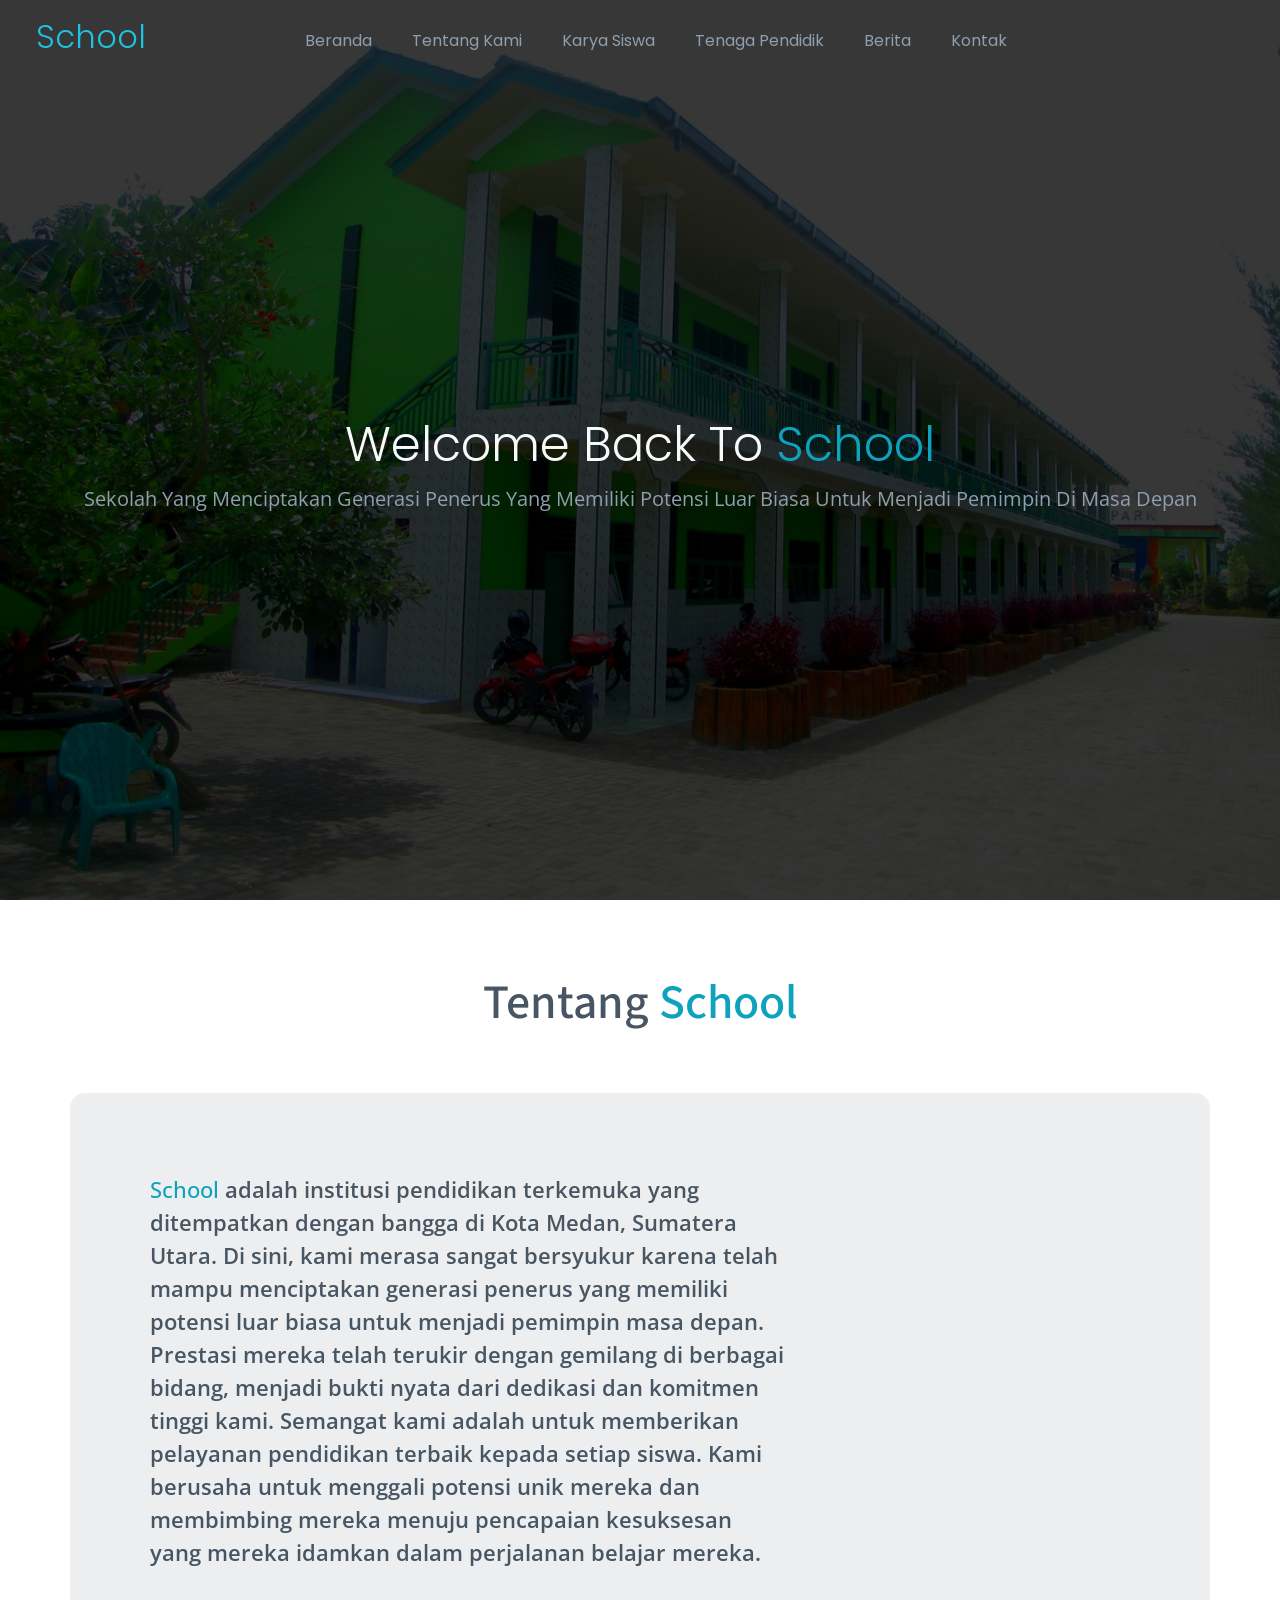
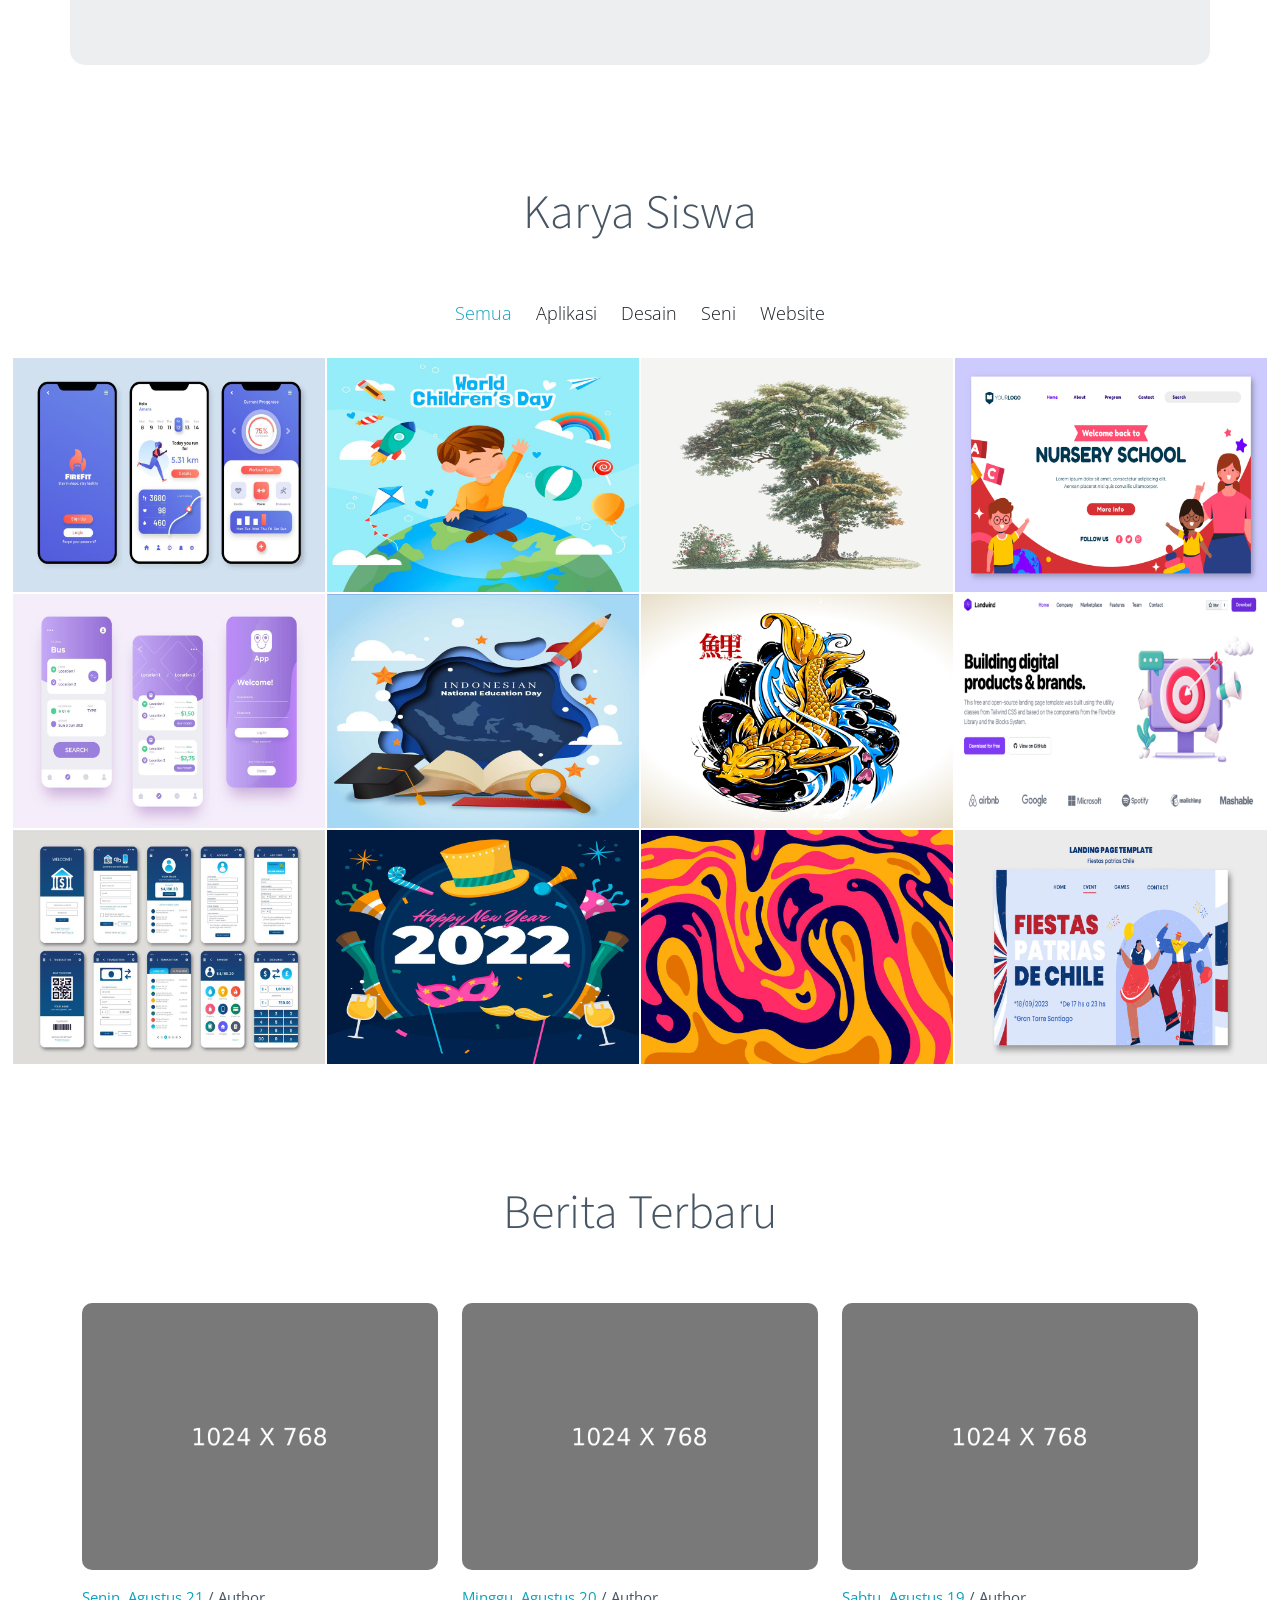
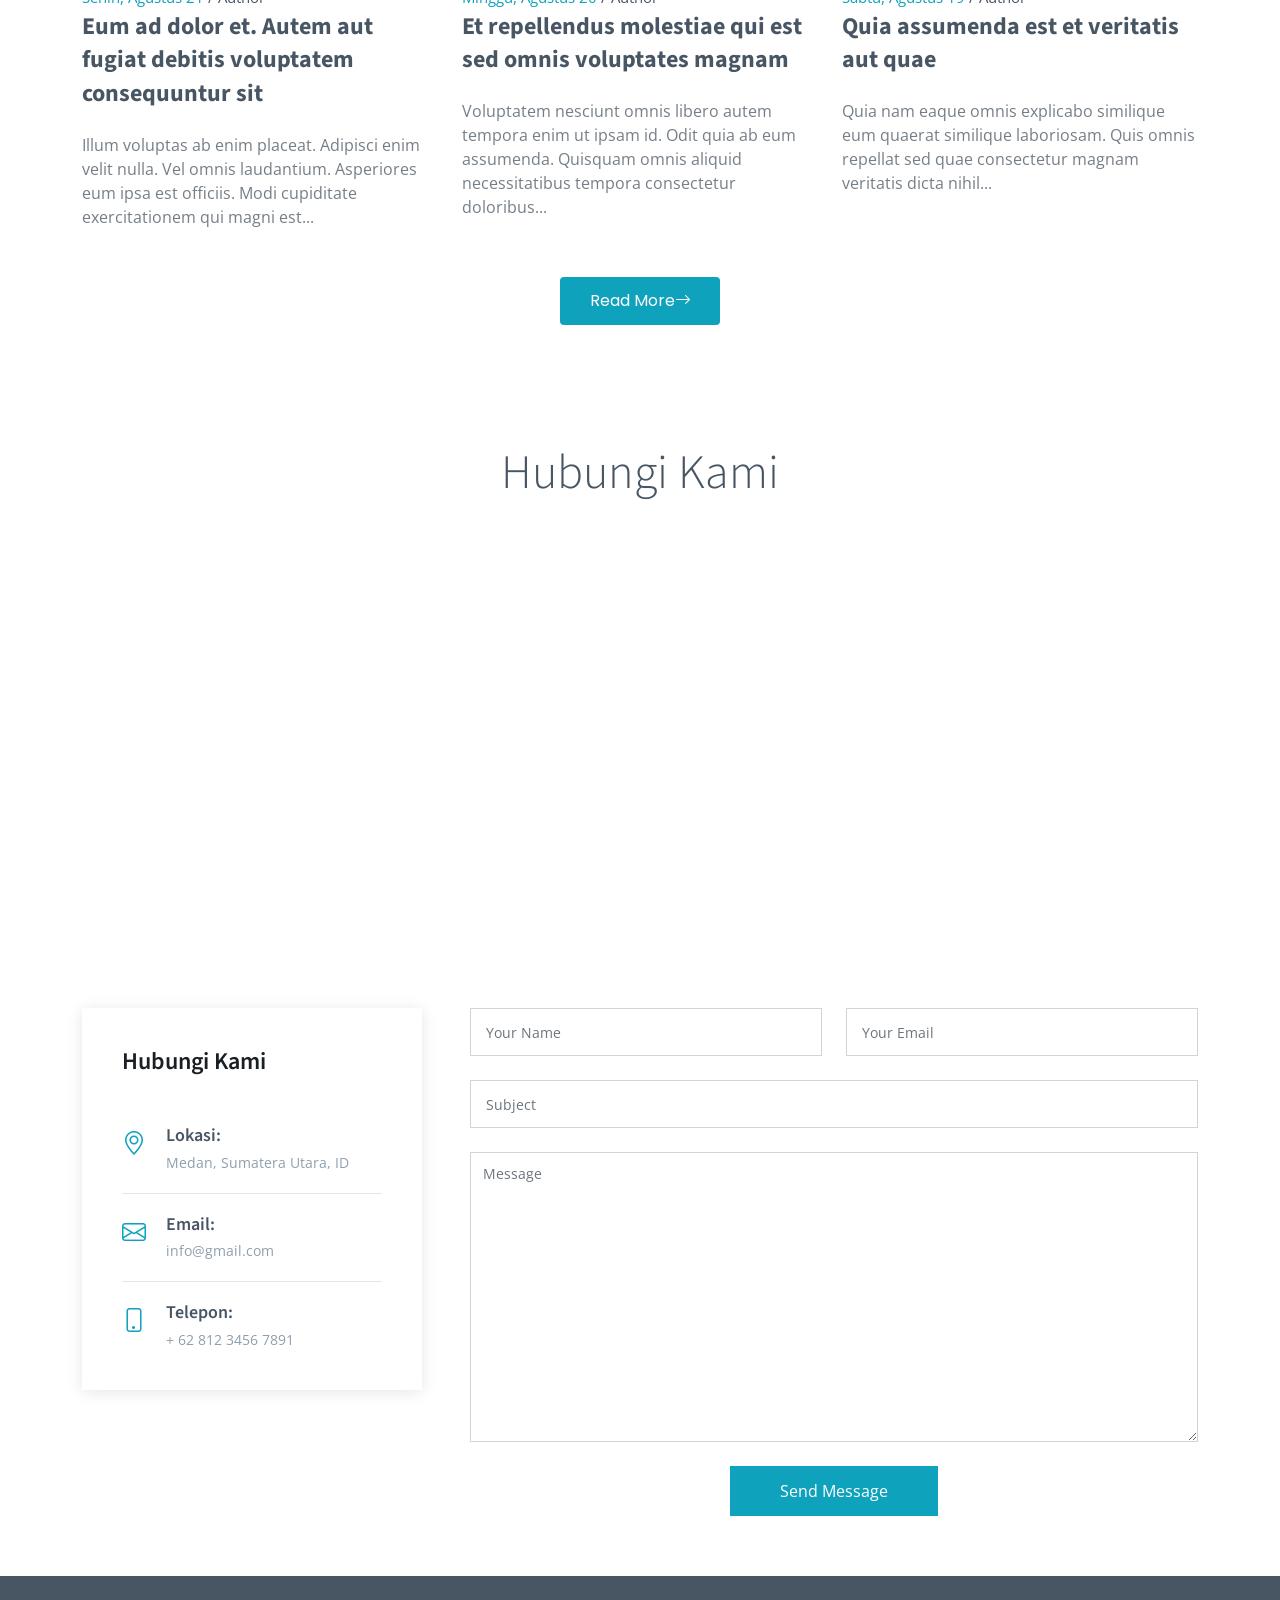
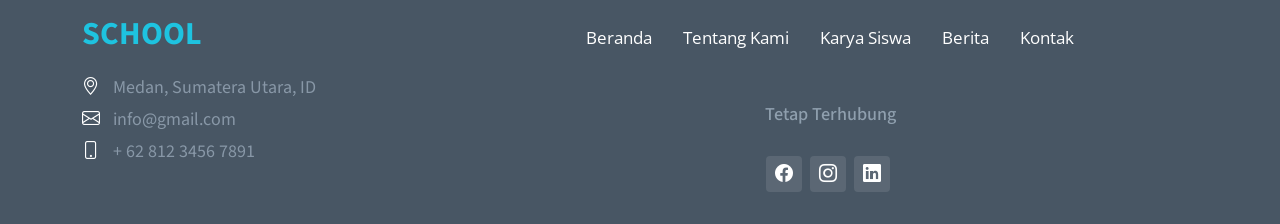
==== commit 36e80d07: "Tambah Halaman Tenaga Pendidik Dan Kontak" ====
--- a/index.html
+++ b/index.html
@@ -6,7 +6,6 @@
   <meta content="width=device-width, initial-scale=1.0" name="viewport">
 
   <title>School</title>
-  <!-- Favicons -->
   <link href="assets/img/icons8-popeye-office-m-32.png" rel="icon">
 
   <link rel="preconnect" href="https://fonts.googleapis.com">
@@ -27,7 +26,6 @@
 
 <body>
 
-  <!-- ======= Header ======= -->
   <header id="header" class="header fixed-top" data-scrollto-offset="0">
     <div class="container-fluid d-flex align-items-center justify-content-between">
 
@@ -42,8 +40,9 @@
 
           <li><a class="nav-link scrollto" href="#tentang-kami">Tentang Kami</a></li>
           <li><a class="nav-link scrollto" href="#karya-siswa">Karya Siswa</a></li>
+          <li><a class="nav-link scrollto" href="tenaga-pendidik.html">Tenaga Pendidik</a></li>
           <li><a class="nav-link scrollto" href="#recent-berita-posts" id="berita-link">Berita</a></li>
-          </li>
+          <li><a class="nav-link scrollto" href="index.html#kontak">Kontak</a></li>
         </ul>
         <i class="bi bi-list mobile-nav-toggle d-none"></i>
       </nav>
@@ -56,7 +55,8 @@
   <section id="hero-fullscreen" class="hero-fullscreen d-flex align-items-center">
     <div class="container d-flex flex-column align-items-center position-relative" data-aos="zoom-out">
       <h2>Welcome Back To <span>School</span></h2>
-      <p>Sekolah Yang Menciptakan Generasi Penerus Yang Memiliki Potensi Luar Biasa Untuk Menjadi Pemimpin Di Masa Depan
+      <p>Sekolah Yang Menciptakan Generasi Penerus Yang Memiliki Potensi Luar Biasa Untuk Menjadi Pemimpin Di Masa
+        Depan
       </p>
     </div>
   </section>
@@ -92,7 +92,6 @@
       </div>
     </section>
 
-    <!-- ======= Karya Siswa Section ======= -->
     <section id="karya-siswa" class="karya-siswa" data-aos="fade-up">
 
       <div class="container">
@@ -294,6 +293,87 @@
       </div>
 
     </section>
+
+    <section id="kontak" class="kontak">
+      <div class="container">
+
+        <div class="section-header">
+          <h2>Hubungi Kami</h2>
+        </div>
+
+      </div>
+
+      <div class="map">
+        <iframe
+          src="https://www.google.com/maps/embed?pb=!1m14!1m12!1m3!1d3868.4287339273915!2d98.77582916244248!3d3.63712637802704!2m3!1f0!2f0!3f0!3m2!1i1024!2i768!4f13.1!5e0!3m2!1sid!2sid!4v1692938887369!5m2!1sid!2sid"
+          allowfullscreen frameborder="0"></iframe>
+      </div><!-- End Google Maps -->
+
+      <div class="container">
+
+        <div class="row gy-5 gx-lg-5">
+
+          <div class="col-lg-4">
+
+            <div class="info">
+              <h3>Hubungi Kami</h3>
+              <div class="info-item d-flex">
+                <i class="bi bi-geo-alt flex-shrink-0"></i>
+                <div>
+                  <h4>Lokasi:</h4>
+                  <p>Medan, Sumatera Utara, ID</p>
+                </div>
+              </div>
+
+              <div class="info-item d-flex">
+                <i class="bi bi-envelope flex-shrink-0"></i>
+                <div>
+                  <h4>Email:</h4>
+                  <p>info@gmail.com</p>
+                </div>
+              </div>
+
+              <div class="info-item d-flex">
+                <i class="bi bi-phone flex-shrink-0"></i>
+                <div>
+                  <h4>Telepon:</h4>
+                  <p>+ 62 812 3456 7891</p>
+                </div>
+              </div>
+            </div>
+
+          </div>
+
+          <div class="col-lg-8">
+            <form action="forms/contact.php" method="post" role="form" class="php-email-form">
+              <div class="row">
+                <div class="col-md-6 form-group">
+                  <input type="text" name="name" class="form-control" id="name" placeholder="Your Name" required>
+                </div>
+                <div class="col-md-6 form-group mt-3 mt-md-0">
+                  <input type="email" class="form-control" name="email" id="email" placeholder="Your Email" required>
+                </div>
+              </div>
+              <div class="form-group mt-3">
+                <input type="text" class="form-control" name="subject" id="subject" placeholder="Subject" required>
+              </div>
+              <div class="form-group mt-3">
+                <textarea class="form-control" name="message" placeholder="Message" required></textarea>
+              </div>
+              <div class="my-3">
+                <div class="loading">Loading</div>
+                <div class="error-message"></div>
+                <div class="sent-message">Your message has been sent. Thank you!</div>
+              </div>
+              <div class="text-center"><button type="submit">Send Message</button></div>
+            </form>
+          </div>
+
+        </div>
+
+      </div>
+    </section>
+
   </main>
 
   <footer id="footer" class="footer">
@@ -305,12 +385,11 @@
           <div class="col-lg-4 col-md-6">
             <div class="footer-info">
               <h3>School</h3>
-              <p>
-                Jl. Perjuangan No.16 <br>
-                MDN 20115, IND<br><br>
-                <strong>Phone:</strong> +62 89899259825<br>
-                <strong>Email:</strong> school@example.com<br>
-              </p>
+              <div class="mt-4">
+                <p class="my-2"><i class='bi bi-geo-alt '></i> Medan, Sumatera Utara, ID</p>
+                <p class="my-2"><i class="bi bi-envelope"></i> info@gmail.com</p>
+                <p class="my-2"><i class="bi bi-phone"></i> + 62 812 3456 7891</p>
+              </div>
             </div>
           </div>
           <div class="col-lg-8 text-center">
@@ -319,9 +398,10 @@
               <li><a href="index.html#tentang-kami">Tentang Kami</a></li>
               <li><a href="index.html#karya-siswa">Karya Siswa</a></li>
               <li><a href="berita.html">Berita</a></li>
+              <li><a href="index.html#kontak">Kontak</a></li>
             </ul>
             <div class="sit">
-              <h4>Stay in touch</h4>
+              <h4>Tetap Terhubung</h4>
             </div>
             <div class="social-links mb-3 mb-lg-0 text-center">
               <a href="#" class="facebook"><i class="bi bi-facebook"></i></a>
--- a/assets/css/main.css
+++ b/assets/css/main.css
@@ -70,7 +70,7 @@
 }
 
 /*--------------------------------------------------------------
-# Sections & Section Header
+# Sections & Header
 --------------------------------------------------------------*/
 section {
   padding: 60px 0;
@@ -263,7 +263,7 @@
   }
 
   .navbar ul {
-    margin: 0 3em 0 0;
+    margin: 0 3.5em 0 0;
     padding: 0;
     display: flex;
     list-style: none;
@@ -505,7 +505,7 @@
 
   .mobile-nav-toggle {
     display: block !important;
-    color: var(--color-secondary);
+    color: var(--color-secondary-light);
     font-size: 28px;
     cursor: pointer;
     line-height: 0;
@@ -552,6 +552,9 @@
   padding: 120px 0 60px;
 }
 
+.hero-fullscreen .carousel-item {
+  overflow: hidden;
+}
 
 .hero-fullscreen:before {
   content: "";
@@ -1716,7 +1719,7 @@
 }
 
 /*--------------------------------------------------------------
-# Recent berita Posts
+# Recent Berita Posts
 --------------------------------------------------------------*/
 .recent-berita-posts .post-box {
   transition: 0.3s;
@@ -1811,6 +1814,22 @@
   background: rgba(var(--color-primary-rgb), 0.85);
 }
 
+@media (max-width: 767px) {
+  .recent-berita-posts .post-box {
+    margin: 3.5em 0 0 0;
+  }
+
+  .hero-fullscreen h2 {
+    font-weight: 500;
+    text-align: center;
+    margin: 0.3em;
+  }
+
+  .hero-fullscreen p {
+    text-align: center;
+  }
+}
+
 /*--------------------------------------------------------------
 # Karya Siswa Details
 --------------------------------------------------------------*/
@@ -1874,6 +1893,89 @@
 
 .karya-siswa-details .karya-siswa-description p {
   padding: 0;
+}
+
+/*--------------------------------------------------------------
+# Tenaga Pendidik
+--------------------------------------------------------------*/
+.tenaga-pendidik .member .member-img {
+  border-radius: 8px;
+  overflow: hidden;
+}
+
+.tenaga-pendidik .member .social {
+  position: absolute;
+  left: 0;
+  top: -18px;
+  right: 0;
+  opacity: 0;
+  transition: ease-in-out 0.3s;
+  display: flex;
+  align-items: center;
+  justify-content: center;
+}
+
+.tenaga-pendidik .member .social a {
+  transition: color 0.3s;
+  color: var(--color-white);
+  background: var(--color-primary);
+  margin: 0 5px;
+  display: inline-flex;
+  align-items: center;
+  justify-content: center;
+  width: 36px;
+  height: 36px;
+  border-radius: 50%;
+  transition: 0.3s;
+}
+
+.tenaga-pendidik .member .social a i {
+  line-height: 0;
+  font-size: 16px;
+}
+
+.tenaga-pendidik .member .social a:hover {
+  background: var(--color-primary-light);
+}
+
+.tenaga-pendidik .member .social i {
+  font-size: 18px;
+  margin: 0 2px;
+}
+
+.tenaga-pendidik .member .member-info {
+  padding: 30px 15px;
+  text-align: center;
+  box-shadow: 0px 2px 15px rgba(var(--color-black-rgb), 0.1);
+  background: var(--color-white);
+  margin: -50px 20px 0 20px;
+  position: relative;
+  border-radius: 8px;
+}
+
+.tenaga-pendidik .member .member-info h4 {
+  font-weight: 400;
+  margin-bottom: 5px;
+  font-size: 24px;
+  color: var(--color-secondary);
+}
+
+.tenaga-pendidik .member .member-info span {
+  display: block;
+  font-size: 16px;
+  font-weight: 400;
+  color: var(--color-gray);
+}
+
+.tenaga-pendidik .member .member-info p {
+  font-style: italic;
+  font-size: 14px;
+  line-height: 26px;
+  color: var(--color-gray);
+}
+
+.tenaga-pendidik .member:hover .social {
+  opacity: 1;
 }
 
 /*--------------------------------------------------------------
@@ -2161,7 +2263,7 @@
 }
 
 /*--------------------------------------------------------------
-# berita Sidebar
+# Berita Sidebar
 --------------------------------------------------------------*/
 .berita .sidebar {
   padding: 30px;
@@ -2317,118 +2419,7 @@
 }
 
 /*--------------------------------------------------------------
-# berita Comments
---------------------------------------------------------------*/
-.berita .comments {
-  margin-top: 30px;
-}
-
-.berita .comments .comments-count {
-  font-weight: bold;
-}
-
-.berita .comments .comment {
-  margin-top: 30px;
-  position: relative;
-}
-
-.berita .comments .comment .comment-img {
-  margin-right: 14px;
-}
-
-.berita .comments .comment .comment-img img {
-  width: 60px;
-}
-
-.berita .comments .comment h5 {
-  font-size: 16px;
-  margin-bottom: 2px;
-}
-
-.berita .comments .comment h5 a {
-  font-weight: bold;
-  color: var(--color-default);
-  transition: 0.3s;
-}
-
-.berita .comments .comment h5 a:hover {
-  color: var(--color-primary);
-}
-
-.berita .comments .comment h5 .reply {
-  padding-left: 10px;
-  color: var(--color-secondary);
-}
-
-.berita .comments .comment h5 .reply i {
-  font-size: 20px;
-}
-
-.berita .comments .comment time {
-  display: block;
-  font-size: 14px;
-  color: rgba(var(--color-secondary-rgb), 0.8);
-  margin-bottom: 5px;
-}
-
-.berita .comments .comment.comment-reply {
-  padding-left: 40px;
-}
-
-.berita .comments .reply-form {
-  margin-top: 30px;
-  padding: 30px;
-  box-shadow: 0 4px 16px rgba(var(--color-black-rgb), 0.1);
-}
-
-.berita .comments .reply-form h4 {
-  font-weight: bold;
-  font-size: 22px;
-}
-
-.berita .comments .reply-form p {
-  font-size: 14px;
-}
-
-.berita .comments .reply-form input {
-  border-radius: 4px;
-  padding: 10px 10px;
-  font-size: 14px;
-}
-
-.berita .comments .reply-form input:focus {
-  box-shadow: none;
-  border-color: rgba(var(--color-primary-rgb), 0.8);
-}
-
-.berita .comments .reply-form textarea {
-  border-radius: 4px;
-  padding: 10px 10px;
-  font-size: 14px;
-}
-
-.berita .comments .reply-form textarea:focus {
-  box-shadow: none;
-  border-color: rgba(var(--color-primary-rgb), 0.8);
-}
-
-.berita .comments .reply-form .form-group {
-  margin-bottom: 25px;
-}
-
-.berita .comments .reply-form .btn-primary {
-  border-radius: 4px;
-  padding: 10px 20px;
-  border: 0;
-  background-color: var(--color-secondary);
-}
-
-.berita .comments .reply-form .btn-primary:hover {
-  background-color: rgba(var(--color-secondary-rgb), 0.8);
-}
-
-/*--------------------------------------------------------------
-# berita Home Pagination
+# Berita Pagination
 --------------------------------------------------------------*/
 .berita .berita-pagination {
   margin-top: 30px;
@@ -2463,6 +2454,158 @@
 .berita .berita-pagination li.active a,
 .berita .berita-pagination li:hover a {
   color: var(--color-white);
+}
+
+
+/*--------------------------------------------------------------
+# Kontak
+--------------------------------------------------------------*/
+.kontak .map {
+  margin-bottom: 40px;
+}
+
+.kontak .map iframe {
+  border: 0;
+  width: 100%;
+  height: 400px;
+}
+
+.kontak .info {
+  padding: 40px;
+  box-shadow: 0px 2px 15px rgba(var(--color-black-rgb), 0.1);
+  overflow: hidden;
+}
+
+.kontak .info h3 {
+  font-weight: 600;
+  font-size: 24px;
+  margin-bottom: 2em;
+}
+
+.kontak .info-item+.info-item {
+  padding-top: 20px;
+  margin-top: 20px;
+  border-top: 1px solid rgba(var(--color-secondary-rgb), 0.15);
+}
+
+.kontak .info-item i {
+  font-size: 24px;
+  color: var(--color-primary);
+  transition: all 0.3s ease-in-out;
+  margin-right: 20px;
+}
+
+.kontak .info-item h4 {
+  padding: 0;
+  font-size: 18px;
+  font-weight: 600;
+  margin-bottom: 5px;
+  color: var(--color-secondary);
+}
+
+.kontak .info-item p {
+  padding: 0;
+  margin-bottom: 0;
+  font-size: 14px;
+  color: var(--color-secondary-light);
+}
+
+.kontak .php-email-form {
+  width: 100%;
+  background: var(--color-white);
+}
+
+.kontak .php-email-form .form-group {
+  padding-bottom: 8px;
+}
+
+.kontak .php-email-form .error-message {
+  display: none;
+  color: var(--color-white);
+  background: var(--color-red);
+  text-align: left;
+  padding: 15px;
+  font-weight: 600;
+}
+
+.kontak .php-email-form .error-message br+br {
+  margin-top: 25px;
+}
+
+.kontak .php-email-form .sent-message {
+  display: none;
+  color: var(--color-white);
+  background: var(--color-green);
+  text-align: center;
+  padding: 15px;
+  font-weight: 600;
+}
+
+.kontak .php-email-form .loading {
+  display: none;
+  background: var(--color-white);
+  text-align: center;
+  padding: 15px;
+}
+
+.kontak .php-email-form .loading:before {
+  content: "";
+  display: inline-block;
+  border-radius: 50%;
+  width: 24px;
+  height: 24px;
+  margin: 0 10px -6px 0;
+  border: 3px solid var(--color-green);
+  border-top-color: var(--color-white);
+  animation: animate-loading 1s linear infinite;
+}
+
+.kontak .php-email-form input[type=text],
+.kontak .php-email-form input[type=email],
+.kontak .php-email-form textarea {
+  border-radius: 0px;
+  box-shadow: none;
+  font-size: 14px;
+}
+
+.kontak .php-email-form input[type=text]:focus,
+.kontak .php-email-form input[type=email]:focus,
+.kontak .php-email-form textarea:focus {
+  border-color: var(--color-secondary-light);
+}
+
+.kontak .php-email-form input[type=text],
+.kontak .php-email-form input[type=email] {
+  height: 48px;
+  padding: 10px 15px;
+}
+
+.kontak .php-email-form textarea {
+  padding: 10px 12px;
+  height: 290px;
+}
+
+.kontak .php-email-form button[type=submit] {
+  background: var(--color-primary);
+  border: 0;
+  padding: 13px 50px;
+  color: var(--color-white);
+  transition: 0.4s;
+  border-radius: 0;
+}
+
+.kontak .php-email-form button[type=submit]:hover {
+  background: rgba(var(--color-primary-rgb), 0.85);
+}
+
+@keyframes animate-loading {
+  0% {
+    transform: rotate(0deg);
+  }
+
+  100% {
+    transform: rotate(360deg);
+  }
 }
 
 /*--------------------------------------------------------------
@@ -2502,9 +2645,13 @@
   line-height: 24px;
   margin-bottom: 0;
   font-family: var(--font-primary);
-  color: var(--color-white);
-}
-
+  color: rgba(var(--color-secondary-light-rgb), 0.9);
+}
+
+.footer .footer-content .footer-info i {
+  color: var(--color-white);
+  margin: 0 0.5em 0 0;
+}
 
 .footer .footer-content .footer-links {
   margin-bottom: 30px;
